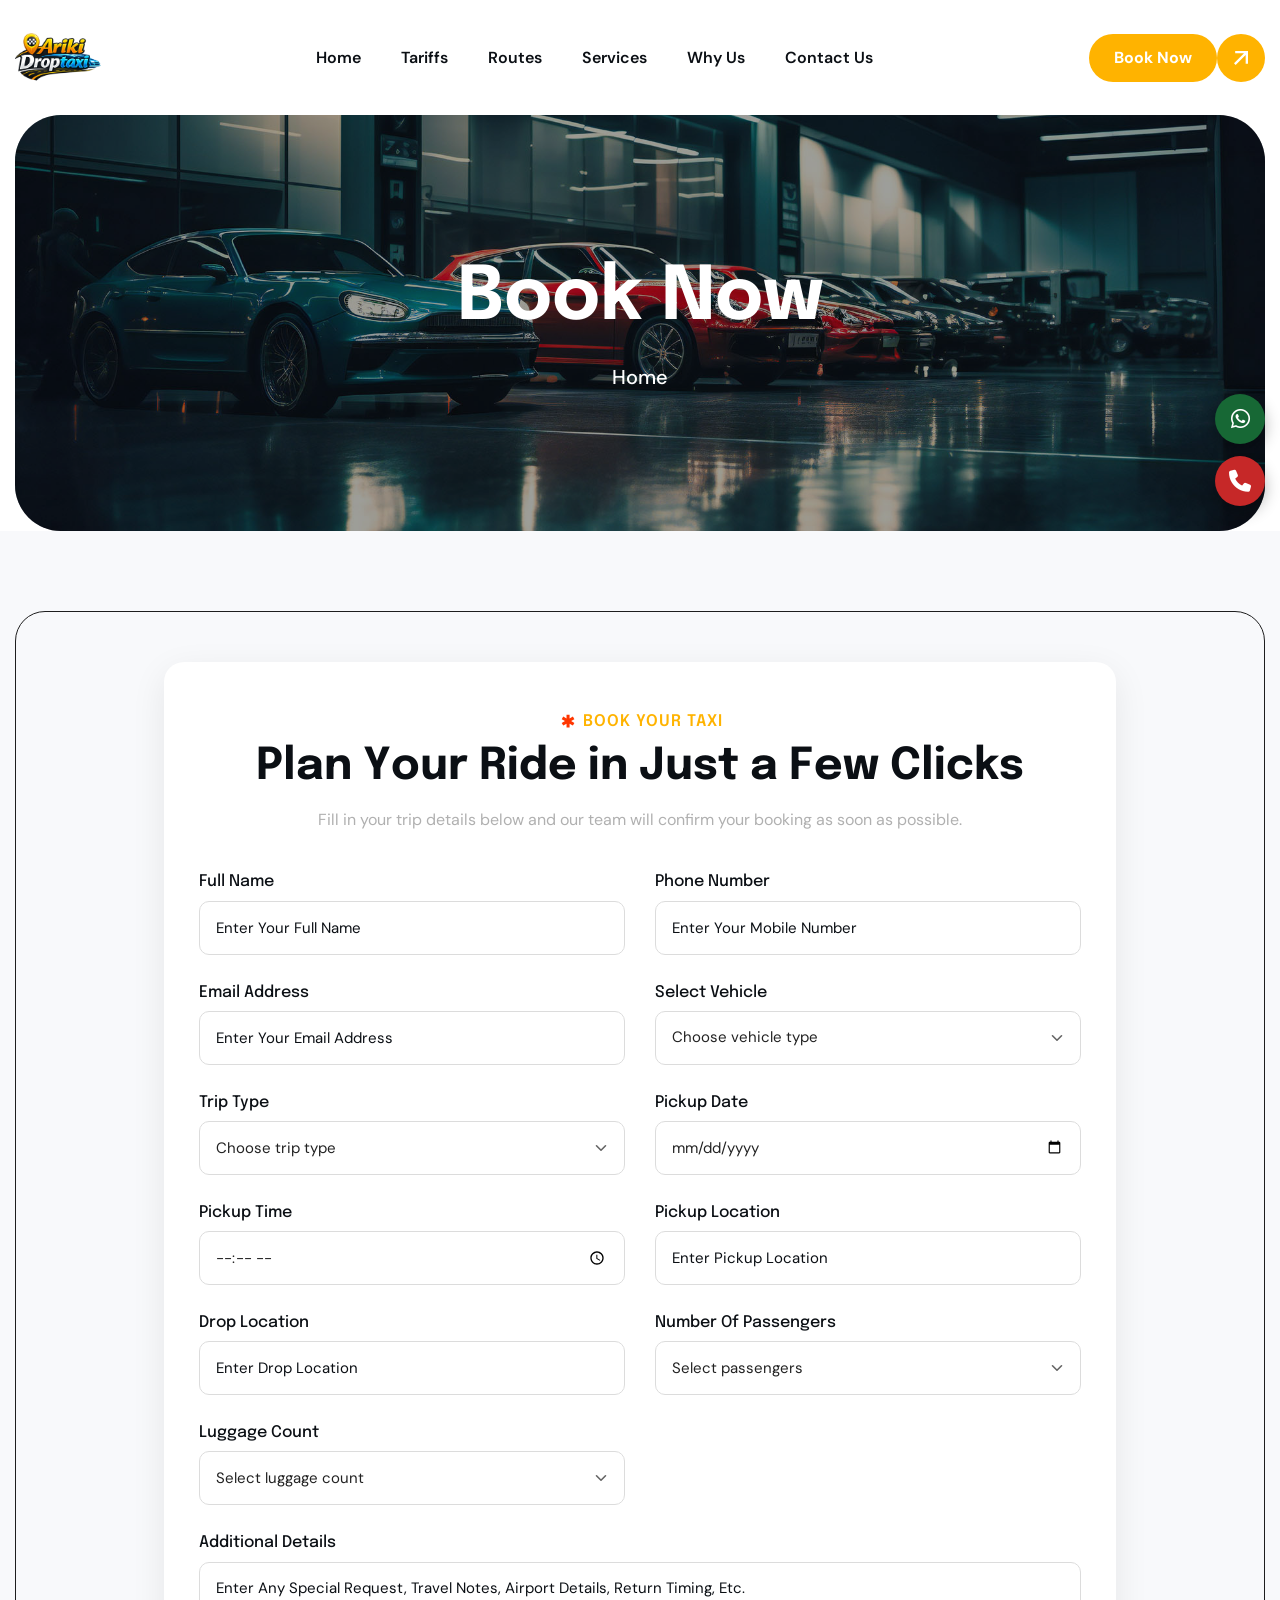
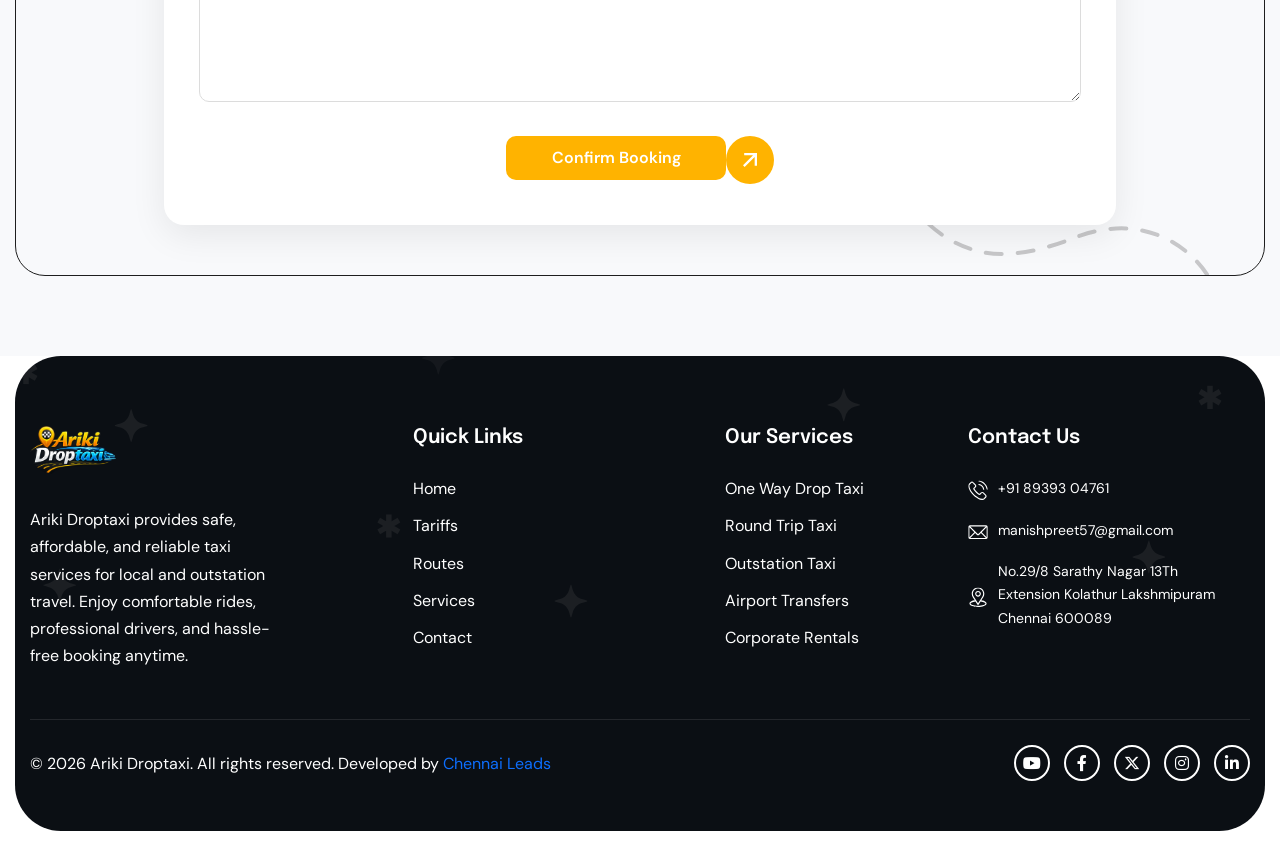
==== booknow.html @ 6820bc6b "first commit" ====
<!DOCTYPE html>
<html lang="zxx">

<!-- Mirrored from html.awaikenthemes.com/novaride/light/contact.html by HTTrack Website Copier/3.x [XR&CO'2014], Thu, 09 Apr 2026 07:12:46 GMT -->
<head>
	<!-- Meta -->
	<meta charset="utf-8">
	<meta http-equiv="X-UA-Compatible" content="IE=edge">
	<meta name="viewport" content="width=device-width, initial-scale=1.0">
	<meta name="description" content="">
	<meta name="keywords" content="">
	<meta name="author" content="Ariki Droptaxi">
	<!-- Page Title -->
	<title>Ariki Droptaxi</title>
	<!-- Favicon Icon -->
	<!-- <link rel="shortcut icon" type="image/x-icon" href="images/favicon.png"> -->
	<!-- Google Fonts Css-->
	<link rel="preconnect" href="https://fonts.googleapis.com/">
    <link rel="preconnect" href="https://fonts.gstatic.com/" crossorigin>
    <link href="https://fonts.googleapis.com/css2?family=DM+Sans:ital,opsz,wght@0,9..40,100..1000;1,9..40,100..1000&amp;family=Epilogue:ital,wght@0,100..900;1,100..900&amp;display=swap" rel="stylesheet">
	<!-- Bootstrap Css -->
	<link href="css/bootstrap.min.css" rel="stylesheet" media="screen">
	<!-- SlickNav Css -->
	<link href="css/slicknav.min.css" rel="stylesheet">
	<!-- Swiper Css -->
	<link rel="stylesheet" href="css/swiper-bundle.min.css">
	<!-- Font Awesome Icon Css-->
	<link href="css/all.css" rel="stylesheet" media="screen">
	<!-- Animated Css -->
	<link href="css/animate.css" rel="stylesheet">
	<!-- Magnific Popup Core Css File -->
	<link rel="stylesheet" href="css/magnific-popup.css">
	<!-- Mouse Cursor Css File -->
	<link rel="stylesheet" href="css/mousecursor.css">
	<!-- Main Custom Css -->
	<link href="css/custom.css" rel="stylesheet" media="screen">
</head>
<style>
    .floating-contact {
  position: fixed;
  right: 15px;
  top: 50%;
  transform: translateY(-50%);
  z-index: 9999;

  display: flex;
  flex-direction: column;
  align-items: center;
  gap: 12px;
}

/* Buttons */
.contact-btn {
  width: 50px;
  height: 50px;
  border-radius: 50%;
  border: none;
  cursor: pointer;

  display: flex;
  align-items: center;
  justify-content: center;

  color: #fff;
  font-size: 22px;
  box-shadow: 0 6px 16px rgba(0,0,0,0.3);
}

.whatsapp { background: #176835; }
.call { background: #c62828; }

/* Floating Enquiry Box */
.enquiry-float {
  position: fixed;
  right: 20px;
  width: 260px;
  background: #fff;
  padding: 15px;
  border-radius: 10px;
  box-shadow: 0 10px 30px rgba(0,0,0,0.15);
  z-index: 9999;
    display: none;
}
/* Form */
.enquiry-float form h4 {
  margin-bottom: 10px;
  text-align: center;
}

.enquiry-float input,
.enquiry-float textarea {
  width: 100%;
  padding: 8px;
  margin-bottom: 8px;
  border: 1px solid #ccc;
  border-radius: 4px;
}

.enquiry-btn {
  width: 100%;
  background: #e63946;
  color: #fff;
  border: none;
  padding: 10px;
  border-radius: 5px;
  cursor: pointer;
  font-size: 15px;
}

.enquiry-btn:hover {
  background: #c92f3c;
}
    .booking-page-section {
    padding: 80px 0;
    background: #f8f9fb;
}

.booking-form-box {
    background: #ffffff;
    padding: 45px 35px;
    border-radius: 20px;
    box-shadow: 0 10px 35px rgba(0, 0, 0, 0.08);
}

.booking-form-box .section-title {
    margin-bottom: 35px;
}

.booking-form-box .section-title h3 {
    text-transform: uppercase;
    letter-spacing: 1px;
    margin-bottom: 10px;
}

.booking-form-box .section-title p {
    max-width: 700px;
    margin: 12px auto 0;
}

.booking-form-box label {
    display: block;
    font-size: 15px;
    font-weight: 600;
    margin-bottom: 10px;
    color: #222;
    text-transform: capitalize;
}

.booking-form-box .form-control {
    width: 100%;
    height: 54px;
    border: 1px solid #dcdcdc;
    border-radius: 10px;
    padding: 12px 16px;
    font-size: 15px;
    color: #222;
    background: #fff;
    box-shadow: none;
    transition: all 0.3s ease;
}

.booking-form-box textarea.form-control {
    height: auto;
    min-height: 130px;
    resize: vertical;
    padding-top: 14px;
}

.booking-form-box .form-control:focus {
    border-color: #f4b400;
    box-shadow: 0 0 0 0.15rem rgba(244, 180, 0, 0.15);
    outline: none;
}

.booking-form-box select.form-control {
    appearance: none;
    -webkit-appearance: none;
    -moz-appearance: none;
    background-image: url("data:image/svg+xml,%3Csvg xmlns='http://www.w3.org/2000/svg' width='20' height='20' viewBox='0 0 20 20' fill='none'%3E%3Cpath d='M5 7.5L10 12.5L15 7.5' stroke='%23666' stroke-width='1.8' stroke-linecap='round' stroke-linejoin='round'/%3E%3C/svg%3E");
    background-repeat: no-repeat;
    background-position: right 14px center;
    background-size: 18px;
    padding-right: 45px;
}

.contact-form-btn {
    margin-top: 10px;
}

.book-now-btn {
    min-width: 220px;
    padding: 14px 28px;
    border: none;
    border-radius: 10px;
    font-size: 16px;
    font-weight: 600;
    text-transform: capitalize;
    cursor: pointer;
    transition: all 0.3s ease;
}

.book-now-btn:hover {
    transform: translateY(-2px);
}

/* Responsive */
@media (max-width: 991px) {
    .booking-page-section {
        padding: 60px 0;
    }

    .booking-form-box {
        padding: 35px 25px;
    }
}

@media (max-width: 767px) {
    .booking-form-box {
        padding: 25px 18px;
        border-radius: 14px;
    }

    .booking-form-box .section-title h2 {
        font-size: 28px;
        line-height: 1.3;
    }

    .booking-form-box .form-control {
        height: 50px;
        font-size: 14px;
        padding: 10px 14px;
    }

    .booking-form-box textarea.form-control {
        min-height: 110px;
    }

    .book-now-btn {
        width: 100%;
        min-width: auto;
    }
}
</style>
<body>
<div class="floating-contact">

  <!-- WhatsApp -->
  <a href="https://wa.me/918939304761" target="_blank" class="contact-btn whatsapp">
    <i class="fab fa-whatsapp"></i>
  </a>

  <!-- Call -->
  <a href="tel:+918939304761" class="contact-btn call">
    <i class="fas fa-phone"></i>
  </a>

</div>
    <!-- Preloader Start -->
	<!-- <div class="preloader">
		<div class="loading-container">
			<div class="loading"></div>
			<div id="loading-icon"><img src="images/loader.svg" alt=""></div>
		</div>
	</div> -->
	<!-- Preloader End -->

    <!-- Header Start -->
	<header class="main-header">
		<div class="header-sticky">
			<nav class="navbar navbar-expand-lg">
				<div class="container">
					<!-- Logo Start -->
					<a class="navbar-brand" href="index.html">
						<img src="images/logo1.png" alt="Logo" style="height: 50px;">
					</a>
					<!-- Logo End -->

					<!-- Main Menu Start -->
					<div class="collapse navbar-collapse main-menu">
                        <div class="nav-menu-wrapper">
                            <ul class="navbar-nav mr-auto" id="menu">
                                <li class="nav-item "><a class="nav-link" href="index.html">Home</a>
                                  
                                </li>
                                                           
                               <li class="nav-item "><a class="nav-link" href="tarrif.html">Tariffs</a>
                                  
                                </li>   
                                <li class="nav-item "><a class="nav-link" href="routes.html">Routes</a>
                                  
                                </li>  
                                <li class="nav-item "><a class="nav-link" href="service.html">Services</a>
                                  
                                </li> 
                                <li class="nav-item "><a class="nav-link" href="why us.html">Why Us</a>
                                  
                                </li> 
                                <li class="nav-item"><a class="nav-link" href="contact.html">Contact Us</a></li>
                            </ul>
                        </div>
                        <!-- Let’s Start Button Start -->
                        <div class="header-btn d-inline-flex">
                            <a href="booknow.html" class="btn-default">Book Now</a>
                        </div>
                        <!-- Let’s Start Button End -->
					</div>
					<!-- Main Menu End -->
					<div class="navbar-toggle"></div>
				</div>
			</nav>
			<div class="responsive-menu"></div>
		</div>
	</header>
	<!-- Header End -->

    <!-- Page Header Start -->
	<div class="page-header bg-section parallaxie">
		<div class="container">
			<div class="row">
				<div class="col-lg-12">
					<!-- Page Header Box Start -->
					<div class="page-header-box">
						<h1 class="text-anime-style-3" data-cursor="-opaque">Book Now</h1>
						<nav class="wow fadeInUp">
							<ol class="breadcrumb">
								<li class="breadcrumb-item"><a href="index.html">home</a></li>
								<!-- <li class="breadcrumb-item active" aria-current="page">contact us</li> -->
							</ol>
						</nav>
					</div>
					<!-- Page Header Box End -->
				</div>
			</div>
		</div>
	</div>
	<!-- Page Header End -->

    <!-- Page Contact Us Start -->
    <!-- Page Contact Us / Book Now Start -->
<div class="page-contact-us booking-page-section">
    <div class="contact-info-form">
        <div class="container">
            <div class="row justify-content-center align-items-center">
                
                <div class="col-lg-10">
                    <!-- Contact Form Start -->
                    <div class="contact-us-form booking-form-box">
                        
                        <div class="section-title text-center">
                            <h3 class="wow fadeInUp">book your taxi</h3>
                            <h2 class="text-anime-style-3" data-cursor="-opaque">Plan Your Ride in Just a Few Clicks</h2>
                            <p>Fill in your trip details below and our team will confirm your booking as soon as possible.</p>
                        </div>

                        <form id="contactForm" action="#" method="POST" class="wow fadeInUp" data-wow-delay="0.3s">
                            <div class="row">

                                <!-- Full Name -->
                                <div class="form-group col-md-6 mb-4">
                                    <label for="fullname">Full Name</label>
                                    <input type="text" name="fullname" class="form-control" id="fullname" placeholder="Enter your full name" required>
                                </div>

                                <!-- Phone Number -->
                                <div class="form-group col-md-6 mb-4">
                                    <label for="phone">Phone Number</label>
                                    <input type="text" name="phone" class="form-control" id="phone" placeholder="Enter your mobile number" required>
                                </div>

                                <!-- Email -->
                                <div class="form-group col-md-6 mb-4">
                                    <label for="email">Email Address</label>
                                    <input type="email" name="email" class="form-control" id="email" placeholder="Enter your email address">
                                </div>

                                <!-- Vehicle Type -->
                                <div class="form-group col-md-6 mb-4">
                                    <label for="vehicle">Select Vehicle</label>
                                    <select name="vehicle" class="form-control" id="vehicle" required>
                                        <option value="">Choose vehicle type</option>
                                        <option value="Sedan">Sedan</option>
                                        <option value="Etios">Etios</option>
                                        <option value="SUV">SUV</option>
                                        <option value="Innova">Innova</option>
                                        <option value="Innova Crysta">Innova Crysta</option>
                                    </select>
                                </div>

                                <!-- Trip Type -->
                                <div class="form-group col-md-6 mb-4">
                                    <label for="triptype">Trip Type</label>
                                    <select name="triptype" class="form-control" id="triptype" required>
                                        <option value="">Choose trip type</option>
                                        <option value="One Way">One Way</option>
                                        <option value="Round Trip">Round Trip</option>
                                        <option value="Airport Pickup">Airport Pickup</option>
                                        <option value="Airport Drop">Airport Drop</option>
                                        <option value="Hourly Rental">Hourly Rental</option>
                                    </select>
                                </div>

                                <!-- Pickup Date -->
                                <div class="form-group col-md-6 mb-4">
                                    <label for="pickupdate">Pickup Date</label>
                                    <input type="date" name="pickupdate" class="form-control" id="pickupdate" required>
                                </div>

                                <!-- Pickup Time -->
                                <div class="form-group col-md-6 mb-4">
                                    <label for="pickuptime">Pickup Time</label>
                                    <input type="time" name="pickuptime" class="form-control" id="pickuptime" required>
                                </div>

                                <!-- Pickup Location -->
                                <div class="form-group col-md-6 mb-4">
                                    <label for="pickup">Pickup Location</label>
                                    <input type="text" name="pickup" class="form-control" id="pickup" placeholder="Enter pickup location" required>
                                </div>

                                <!-- Drop Location -->
                                <div class="form-group col-md-6 mb-4">
                                    <label for="drop">Drop Location</label>
                                    <input type="text" name="drop" class="form-control" id="drop" placeholder="Enter drop location" required>
                                </div>

                                <!-- Passengers -->
                                <div class="form-group col-md-6 mb-4">
                                    <label for="passengers">Number of Passengers</label>
                                    <select name="passengers" class="form-control" id="passengers" required>
                                        <option value="">Select passengers</option>
                                        <option value="1">1 Passenger</option>
                                        <option value="2">2 Passengers</option>
                                        <option value="3">3 Passengers</option>
                                        <option value="4">4 Passengers</option>
                                        <option value="5">5 Passengers</option>
                                        <option value="6">6 Passengers</option>
                                        <option value="7+">7+ Passengers</option>
                                    </select>
                                </div>

                                <!-- Luggage -->
                                <div class="form-group col-md-6 mb-4">
                                    <label for="luggage">Luggage Count</label>
                                    <select name="luggage" class="form-control" id="luggage">
                                        <option value="">Select luggage count</option>
                                        <option value="0">No Luggage</option>
                                        <option value="1">1 Bag</option>
                                        <option value="2">2 Bags</option>
                                        <option value="3">3 Bags</option>
                                        <option value="4">4 Bags</option>
                                        <option value="5+">5+ Bags</option>
                                    </select>
                                </div>

                                <!-- Message -->
                                <div class="form-group col-md-12 mb-4">
                                    <label for="message">Additional Details</label>
                                    <textarea name="message" class="form-control" id="message" rows="5" placeholder="Enter any special request, travel notes, airport details, return timing, etc."></textarea>
                                </div>

                                <!-- Submit -->
                                <div class="col-lg-12">
                                    <div class="contact-form-btn text-center">
                                        <button type="submit" class="btn-default book-now-btn">Confirm Booking</button>
                                    </div>
                                </div>

                            </div>
                        </form>

                    </div>
                    <!-- Contact Form End -->
                </div>

            </div>
        </div>
    </div>
</div>
<!-- Page Contact Us / Book Now End -->
    <!-- Page Contact Us End -->

  

     <!-- Footer Start -->
    <footer class="main-footer bg-section">
        <div class="container">
            <div class="row">
                <div class="col-lg-3">
                    <!-- About Footer Start -->
                     <div class="about-footer">
                        <!-- Footer Logo Start -->
                        <div class="footer-logo">
                            <img src="images/logo1.png" style="height: 50px;" alt="">
                        </div>
                        <!-- Footer Logo End -->

                        <!-- About Footer Content Start -->
                         <div class="about-footer-content">
                            <p>Ariki Droptaxi provides safe, affordable, and reliable taxi services for local and outstation travel. Enjoy comfortable rides, professional drivers, and hassle-free booking anytime. </p>
                         </div>
                        <!-- About Footer Content End -->
                     </div>
                    <!-- About Footer End -->
                </div>

                <div class="col-lg-3 col-md-4">
                    <!-- Footer Quick Links Start -->
                    <div class="footer-links footer-quick-links">
                        <h3>Quick Links</h3>
                        <ul>                            
                            <li><a href="index.html">Home</a></li>
                            <li><a href="tarrif.html">Tariffs</a></li>
                            <li><a href="routes.html">Routes</a></li>
                            <li><a href="service.html">Services</a></li>
                            <li><a href="contact.html">Contact</a></li>
                        </ul>
                    </div>
                    <!-- Footer Quick Links End -->
                </div>

                <div class="col-lg-3 col-md-4">
                    <!-- Footer Menu Start -->
                    <div class="footer-links footer-menu">
                        <h3> Our Services</h3>
                        <ul>                            
                            <li><a href="service.html">One Way Drop Taxi</a></li>
                            <li><a href="service.html">Round Trip Taxi</a></li>
                            <li><a href="service.html">Outstation Taxi</a></li>
                            <li><a href="service.html">Airport Transfers</a></li>
                            <li><a href="service.html">Corporate Rentals</a></li>
                        </ul>
                    </div>
                    <!-- Footer Menu End -->
                </div>

                <div class="col-lg-3 col-md-4">
                    <!-- Footer Newsletter Start -->
                    <div class="footer-newsletter">
                        <h3>Contact Us</h3>
                        <!-- Footer Newsletter Form Start -->
                        <!-- <div class="footer-newsletter-form">
                            <form id="newslettersForm" action="#" method="POST">
                                <div class="form-group">
                                    <input type="email" name="email" class="form-control"  id="mail" placeholder="Email ..." required>
                                    <button type="submit" class="section-icon-btn"><img src="images/arrow-white.svg" alt=""></button>
                                </div>
                            </form>
                        </div> -->
                        <!-- Footer Newsletter Form End -->
                         <div class="contact-info" style="display: flex; gap: 10px; align-items: center;
margin-top: 15px;">
    <div class="icon-box">
        <img src="images/icon-phone.svg" alt="" style="width: 20px;">
    </div>

    <div class="contact-info-content">
       <a href="tel:+918939304761	"> <p style="margin: 0;
    font-size: 14px;">+91 89393 04761	</p></a>
    </div>
    
</div>
<div class="contact-info" style="display: flex; gap: 10px; align-items: center; margin-top: 15px;
">
    <div class="icon-box">
        <img src="images/icon-mail.svg" alt="" style="width: 20px;">
    </div>

    <div class="contact-info-content">
       <a href="mailto:manishpreet57@gmail.com	"> <p style="margin: 0;
    font-size: 14px;">	manishpreet57@gmail.com	</p></a>
    </div>
    
</div>
<div class="contact-info" style="display: flex; gap: 10px; align-items: center; margin-top: 15px;
">
    <div class="icon-box">
        <img src="images/icon-location.svg" alt="" style="width: 20px;">
    </div>

    <div class="contact-info-content">
       <a href="#	"> <p style="margin: 0;
    font-size: 14px;">	No.29/8 Sarathy Nagar 13Th Extension Kolathur Lakshmipuram Chennai 600089	</p></a>
    </div>
    
</div>
                    </div>
                    <!-- Footer Newsletter End -->
                </div>
            </div>

            <!-- Footer Copyright Section Start -->
            <div class="footer-copyright">
                <div class="row align-items-center">
                    <div class="col-lg-6 col-md-7">
                        <!-- Footer Copyright Start -->
                      <div class="footer-copyright-text">
    <p>
        © <span id="year"></span> Ariki Droptaxi. All rights reserved. 
        Developed by <a href="https://chennaileads.com" target="_blank">Chennai Leads</a>
    </p>
</div>

<script>
    document.getElementById("year").textContent = new Date().getFullYear();
</script>
                        <!-- Footer Copyright End -->
                    </div>

                    <div class="col-lg-6 col-md-5">
                        <!-- Footer Social Link Start -->
                        <div class="footer-social-links">
                            <ul>
                                <li><a href="#"><i class="fa-brands fa-youtube"></i></a></li>
                                <li><a href="#"><i class="fa-brands fa-facebook-f"></i></a></li>
                                <li><a href="#"><i class="fa-brands fa-x-twitter"></i></a></li>
                                <li><a href="#"><i class="fa-brands fa-instagram"></i></a></li>
                                <li><a href="#"><i class="fa-brands fa-linkedin-in"></i></a></li>
                            </ul>
                        </div>
                        <!-- Footer Social Link End -->
                    </div>
                </div>
            </div>
            <!-- Footer Copyright Section End -->
        </div>
    </footer>
    <!-- Footer End -->
<script src="assets/js/script.js"></script>
    <script>
  const toggleBtn = document.getElementById("callToggle");
  const enquiryBox = document.getElementById("enquiryBox");

  toggleBtn.addEventListener("click", () => {
    enquiryBox.style.display =
      enquiryBox.style.display === "block" ? "none" : "block";
  });

  document.addEventListener("click", (e) => {
    if (!e.target.closest(".floating-contact")) {
      enquiryBox.style.display = "none";
    }
  });
  toggleBtn.addEventListener("click", () => {
  enquiryBox.classList.toggle("show");
});
</script>

    <!-- Jquery Library File -->
    <script src="js/jquery-3.7.1.min.js"></script>
    <!-- Jquery Ui Js File -->
    <script src="js/jquery-ui.js"></script>
    <!-- Bootstrap js file -->
    <script src="js/bootstrap.min.js"></script>
    <!-- Validator js file -->
    <script src="js/validator.min.js"></script>
    <!-- SlickNav js file -->
    <script src="js/jquery.slicknav.js"></script>
    <!-- Swiper js file -->
    <script src="js/swiper-bundle.min.js"></script>
    <!-- Counter js file -->
    <script src="js/jquery.waypoints.min.js"></script>
    <script src="js/jquery.counterup.min.js"></script>
    <!-- Magnific js file -->
    <script src="js/jquery.magnific-popup.min.js"></script>
    <!-- SmoothScroll -->
    <script src="js/SmoothScroll.js"></script>
    <!-- Parallax js -->
    <script src="js/parallaxie.js"></script>
    <!-- MagicCursor js file -->
    <script src="js/gsap.min.js"></script>
    <script src="js/magiccursor.js"></script>
    <!-- Text Effect js file -->
    <script src="js/SplitText.js"></script>
    <script src="js/ScrollTrigger.min.js"></script>
    <!-- YTPlayer js File -->
    <script src="js/jquery.mb.YTPlayer.min.js"></script>
    <!-- Wow js file -->
    <script src="js/wow.js"></script>
    <!-- Main Custom js file -->
    <script src="js/function.js"></script>
	<script src="../../../demo.awaikenthemes.com/assets/js/theme-panel.js"></script>
</body>

<!-- Mirrored from html.awaikenthemes.com/novaride/light/contact.html by HTTrack Website Copier/3.x [XR&CO'2014], Thu, 09 Apr 2026 07:12:47 GMT -->
</html>
---- css/mousecursor.css ----
/*! normalize.css v7.0.0 | MIT License | github.com/necolas/normalize.css */
.cb-cursor {
	position: fixed;
	top: 0;
	left: 0;
	z-index: 150;
	contain: layout style size;
	pointer-events: none;
	will-change: transform;
	-webkit-transition: opacity 0.3s, color 0.4s;
	-o-transition: opacity 0.3s, color 0.4s;
	-moz-transition: opacity 0.3s, color 0.4s;
	transition: opacity 0.3s, color 0.4s;
}

.cb-cursor:before {
	content: "";
	position: absolute;
	top: -24px;
	left: -24px;
	display: block;
	width: 48px;
	height: 48px;
	-webkit-transform: scale(0);
	-moz-transform: scale(0);
	-ms-transform: scale(0);
	-o-transform: scale(0);
	transform: scale(0);
	background: #FF3600;
	-webkit-border-radius: 50%;
	-moz-border-radius: 50%;
	border-radius: 50%;
	-webkit-transition: opacity 0.1s, -webkit-transform 0.3s ease-in-out;
	transition: opacity 0.1s, -webkit-transform 0.3s ease-in-out;
	-o-transition: opacity 0.1s, -o-transform 0.3s ease-in-out;
	-moz-transition: transform 0.3s ease-in-out, opacity 0.1s, -moz-transform 0.3s ease-in-out;
	transition: transform 0.3s ease-in-out, opacity 0.1s;
	transition: transform 0.3s ease-in-out, opacity 0.1s, -webkit-transform 0.3s ease-in-out, -moz-transform 0.3s ease-in-out, -o-transform 0.3s ease-in-out;
}

.cb-cursor-text {
	position: absolute;
	top: -18px;
	left: -18px;
	width: 36px;
	height: 36px;
	display: -webkit-box;
	display: -webkit-flex;
	display: -moz-box;
	display: -ms-flexbox;
	display: flex;
	-webkit-box-align: center;
	-webkit-align-items: center;
	-moz-box-align: center;
	-ms-flex-align: center;
	align-items: center;
	-webkit-box-pack: center;
	-webkit-justify-content: center;
	-moz-box-pack: center;
	-ms-flex-pack: center;
	justify-content: center;
	-webkit-transform: scale(0) rotate(10deg);
	-moz-transform: scale(0) rotate(10deg);
	-ms-transform: scale(0) rotate(10deg);
	-o-transform: scale(0) rotate(10deg);
	transform: scale(0) rotate(10deg);
	opacity: 0;
	color: white;
	font-size: 16px;
	line-height: 20px;
	text-align: center;
	letter-spacing: -0.01em;
	-webkit-transition: opacity 0.4s, -webkit-transform 0.3s;
	transition: opacity 0.4s, -webkit-transform 0.3s;
	-o-transition: opacity 0.4s, -o-transform 0.3s;
	-moz-transition: opacity 0.4s, transform 0.3s, -moz-transform 0.3s;
	transition: opacity 0.4s, transform 0.3s;
	transition: opacity 0.4s, transform 0.3s, -webkit-transform 0.3s, -moz-transform 0.3s, -o-transform 0.3s;
}

@supports (mix-blend-mode: exclusion) {
	.cb-cursor.-exclusion, .cb-cursor.-opaque {
		mix-blend-mode: exclusion;
	}
}

@supports (mix-blend-mode: exclusion) {
	.cb-cursor.-exclusion:before, .cb-cursor.-opaque:before {
		background: white;
	}
}

.cb-cursor.-normal, .cb-cursor.-text {
	mix-blend-mode: normal;
}

.cb-cursor.-normal:before, .cb-cursor.-text:before {
	background: currentColor;
}

.cb-cursor.-inverse {
	color: white;
}

.cb-cursor.-visible:before {
	-webkit-transform: scale(0.2);
	-moz-transform: scale(0.2);
	-ms-transform: scale(0.2);
	-o-transform: scale(0.2);
	transform: scale(0.2);
}

.cb-cursor.-visible.-active:before {
	-webkit-transform: scale(0.23);
	-moz-transform: scale(0.23);
	-ms-transform: scale(0.23);
	-o-transform: scale(0.23);
	transform: scale(0.23);
	-webkit-transition-duration: 0.2s;
	-moz-transition-duration: 0.2s;
	-o-transition-duration: 0.2s;
	transition-duration: 0.2s;
}

.cb-cursor.-pointer:before {
	-webkit-transform: scale(0);
	-moz-transform: scale(0);
	-ms-transform: scale(0);
	-o-transform: scale(0);
	transform: scale(0);
}

.cb-cursor.-text:before {
	background: #000;
	opacity: 0.80;
	backdrop-filter: blur(10);
	-webkit-transform: scale(1.7);
	-moz-transform: scale(1.7);
	-ms-transform: scale(1.7);
	-o-transform: scale(1.7);
	transform: scale(1.7);
}

.cb-cursor.-text .cb-cursor-text {
	opacity: 1;
	-webkit-transform: scale(1);
	-moz-transform: scale(1);
	-ms-transform: scale(1);
	-o-transform: scale(1);
	transform: scale(1);
}

.cb-cursor.-text.-active:before {
	-webkit-transform: scale(1.6);
	-moz-transform: scale(1.6);
	-ms-transform: scale(1.6);
	-o-transform: scale(1.6);
	transform: scale(1.6);
	-webkit-transition-duration: 0.2s;
	-moz-transition-duration: 0.2s;
	-o-transition-duration: 0.2s;
	transition-duration: 0.2s;
}

.cb-cursor.-opaque:before {
	-webkit-transform: scale(1.32);
	-moz-transform: scale(1.32);
	-ms-transform: scale(1.32);
	-o-transform: scale(1.32);
	transform: scale(1.32);
}

.cb-cursor.-opaque.-active:before {
	-webkit-transform: scale(1.2);
	-moz-transform: scale(1.2);
	-ms-transform: scale(1.2);
	-o-transform: scale(1.2);
	transform: scale(1.2);
}

.cb-cursor.-lg:before {
	-webkit-transform: scale(2);
	-moz-transform: scale(2);
	-ms-transform: scale(2);
	-o-transform: scale(2);
	transform: scale(2);
}

.cb-cursor.-hidden:before {
	-webkit-transform: scale(0);
	-moz-transform: scale(0);
	-ms-transform: scale(0);
	-o-transform: scale(0);
	transform: scale(0);
}

.-color-red {
	color: red;
}

.-color-green {
	color: #51c67d;
}

.cb-demo {
	background: #fff;
}

.cb-demo-content {
	display: -webkit-box;
	display: -webkit-flex;
	display: -moz-box;
	display: -ms-flexbox;
	display: flex;
	-webkit-box-align: center;
	-webkit-align-items: center;
	-moz-box-align: center;
	-ms-flex-align: center;
	align-items: center;
	-webkit-box-pack: center;
	-webkit-justify-content: center;
	-moz-box-pack: center;
	-ms-flex-pack: center;
	justify-content: center;
	height: 100vh;
}

.cb-demo-container {
	padding: 0 20px;
}

@media (min-width: 1600px) {
	.cb-demo-container {
		padding: 0 120px;
	}
}

.cb-demo-row {
	display: -webkit-box;
	display: -webkit-flex;
	display: -moz-box;
	display: -ms-flexbox;
	display: flex;
	-webkit-box-pack: center;
	-webkit-justify-content: center;
	-moz-box-pack: center;
	-ms-flex-pack: center;
	justify-content: center;
	text-align: center;
	margin: 30px 0;
}

@media (min-width: 1600px) {
	.cb-demo-row {
		margin: 60px 0;
	}
}

.cb-demo-item {
	position: relative;
	-webkit-box-flex: 1;
	-webkit-flex: 1;
	-moz-box-flex: 1;
	-ms-flex: 1;
	flex: 1;
	padding: 50px 30px;
	margin: 0 20px;
	color: #000;
}

@media (min-width: 1600px) {
	.cb-demo-item {
		padding: 90px 30px;
		margin: 0 30px;
	}
}

.cb-demo-item-title {
	position: relative;
	margin: 0 0 25px 0;
	font-size: 30px;
	font-weight: bold;
}

.cb-demo-item-text {
	position: relative;
	max-width: 70%;
	margin: 0 auto;
	color: rgba(0, 0, 0, 0.5);
	font-size: 16px;
	font-weight: 300;
	line-height: 150%;
}

.cb-demo-item:before {
	content: "";
	display: block;
	position: absolute;
	top: 0;
	left: 0;
	right: 0;
	bottom: 0;
	-webkit-border-radius: 30px;
	-moz-border-radius: 30px;
	border-radius: 30px;
	background: #f8f8f8;
	-webkit-transition: -webkit-box-shadow 0.2s;
	transition: -webkit-box-shadow 0.2s;
	-o-transition: box-shadow 0.2s;
	-moz-transition: box-shadow 0.2s, -moz-box-shadow 0.2s;
	transition: box-shadow 0.2s;
	transition: box-shadow 0.2s, -webkit-box-shadow 0.2s, -moz-box-shadow 0.2s;
}
---- css/custom.css ----
/* ----------------------------------------------------------------------------------------
* Author        : Awaiken
* Template Name : Novaride - Car Rental HTML Template
* File          : CSS File
* Version       : 1.0
* ---------------------------------------------------------------------------------------- */
/* INDEX
----------------------------------------------------------------------------------------
01. Global Variables
02. General css
03. Header css
04. Hero css
05. About Us css
06. Our Services css
07. Perfect Fleets css
08. Luxury Collection css
09. How It Work Css
10. Intro Video css
11. Why Choose Us css
12. Our Faqs css
13. Our Testiminial css
14. CTA Box css
15. Latest Article css
16. Footer css
17. About us Page css
18. Services Page css
19. Service Single css
20. Page Cars css
21. Car Single css
22. Page Cars Type css
23. Our Drivers css
24. Drivers Single css
25. Blog Archive css
26. Blog Single css
27. Page Pricing css
28. Testimonial Page css 
29. Image Gallery css
30. Video Gallery css
31. Contact us Page css
32.	FAQs Page css
33. 404 Page css
34. Responsive css
-------------------------------------------------------------------------------------- */

/************************************/
/*** 	 01. Global Variables	  ***/
/************************************/	

:root{
	--primary-color			: #0B0F14;   /* Dark black background */
	--secondary-color		: #FFFFFF;   /* White text (Drop) */
	--text-color			: #B0B0B0;   /* Light grey text */
	--accent-color			: #FFB300;   /* Golden yellow (Ariki + road) */
	--highlight-color		: #00C2FF;   /* Bright blue (Taxi + car line) */
	--white-color			: #FFFFFF;
	--divider-color			: #1E1E1E;   /* Dark divider */
	--dark-divider-color	: #FFFFFF1A;
	--error-color			: #FF4D4D;
	--default-font			: "DM Sans", sans-serif;
	--accent-font			: "Epilogue", sans-serif;
}

/************************************/
/*** 	   02. General css		  ***/
/************************************/

body{
	font-family: var(--default-font);
	font-size: 16px;
	font-weight: 400;
	line-height: 1.7em;
	background-color: var(--white-color);
	color: var(--text-color);
}

p{
	line-height: 1.7em;
	margin-bottom: 1.6em;
}

h1,
h2,
h3,
h4,
h5,
h6{
	margin :0;
	font-family: var(--accent-font);
	font-weight: 700;
	line-height: 1.2em;
	color: var(--primary-color);
}

figure{
	margin: 0;
}

img{
	max-width: 100%;
}

a{
	text-decoration: none;
}

a:hover{
	text-decoration: none;
	outline: 0;
}

a:focus{
	text-decoration: none;
	outline: 0;
}

html,
body{
	width: 100%;
	overflow-x: clip;
}

.container{
	max-width: 1300px;
}

.container,
.container-fluid,
.container-lg,
.container-md,
.container-sm,
.container-xl,
.container-xxl,
.mfp-container{
    padding-right: 15px;
    padding-left: 15px;
}

.image-anime{
	position: relative;
	overflow: hidden;
}

.image-anime:after{
	content: "";
	position: absolute;
    width: 200%;
    height: 0%;
    left: 50%;
    top: 50%;
    background-color: rgba(255,255,255,.3);
    transform: translate(-50%,-50%) rotate(-45deg);
    z-index: 1;
}

.image-anime:hover:after{
    height: 250%;
    transition: all 600ms linear;
    background-color: transparent;
}

.reveal{
	position: relative;
    display: -webkit-inline-box;
    display: -ms-inline-flexbox;
    display: inline-flex;
    visibility: hidden;
    overflow: hidden;
}

.reveal img{
    height: 100%;
    width: 100%;
    -o-object-fit: cover;
    object-fit: cover;
    -webkit-transform-origin: left;
    transform-origin: left;
}

.row{
    margin-right: -15px;
    margin-left: -15px;
}

.row > *{
	padding-right: 15px;
	padding-left: 15px;
}

.row.no-gutters{
    margin-right: 0px;
    margin-left: 0px;
}

.row.no-gutters > *{
    padding-right: 0px;
    padding-left: 0px;
}

.btn-default{
	display: inline-block;
	font-size: 16px;
	font-weight: 700;
	line-height: 1em;
	text-transform: capitalize;
	background: var(--accent-color);
	color: var(--white-color);
	border-radius: 100px;
	padding: 16px 25px;
	margin-right: 48px;
	border: none;
	transition: all 0.5s ease-in-out;
	position: relative;
	z-index: 1;
}

.btn-default::before{
	content: '';
	position: absolute;
	top: 0;
	right: 0;
	bottom: 0;
	width: 48px;
	height: 48px;
	border-radius: 50%;
	background-color: var(--accent-color);
	background-image: url('../images/arrow-white.svg');
	background-repeat: no-repeat;
	background-position: center center;
	background-size: 14px auto;
	transform: translate(48px, 0px);
	transition: all 0.4s ease-in-out;
}

.btn-default:hover::before{
	background-color: var(--primary-color);
	background-size: 14px auto;
	transform: translate(48px, 0px) rotate(45deg);
}

.btn-default.btn-highlighted{
	background-color: var(--white-color);
	color: var(--primary-color);
}

.btn-default.btn-highlighted:before{
	background-color: var(--white-color);
	background-image: url('../images/arrow-black.svg');
}

.btn-default.btn-highlighted:hover::before{
	background-color: var(--accent-color);
}

.section-icon-btn{
	background-color: var(--accent-color);
	border-radius: 100%;
	width: 48px;
	height: 48px;
	display: flex;
	align-items: center;
	justify-content: center;
	transition: all 0.5s ease-in-out;
}

.section-icon-btn img{
	max-width: 14px;
	transition: all 0.4s ease-in-out;
}

#magic-cursor{
	position: absolute;
    width: 10px !important;
    height: 10px !important;
    pointer-events: none;
    z-index: 1000000;
}

#ball{
	position: fixed;
	display: block;
	left: 0;
	top: 0;
	transform: translate(-50%, -50%);
	width: 8px !important;
	height: 8px !important;
	background: var(--accent-color);
	margin: 0;
	border-radius: 50%;
	pointer-events: none;
	opacity:1 !important;
}

.preloader{
	position: fixed;
	top: 0;
	left: 0;
	right: 0;
	bottom: 0;
	z-index: 1000;
	background-color: var(--accent-color);
	display: flex;
	align-items: center;
	justify-content: center;
}

.loading-container,
.loading{
	height: 100px;
	position: relative;
	width: 100px;
	border-radius: 100%;
}

.loading-container{
	margin: 40px auto;
}

.loading{
	border: 1px solid transparent;
	border-color: transparent var(--white-color) transparent var(--white-color);
	animation: rotate-loading 1.5s linear 0s infinite normal;
	transform-origin: 50% 50%;
}

.loading-container:hover .loading,
.loading-container .loading{
	transition: all 0.5s ease-in-out;
}

#loading-icon{
	position: absolute;
	top: 50%;
	left: 50%;
	max-width: 66px;
	transform: translate(-50%, -50%);
}

@keyframes rotate-loading{
	0%{
		transform: rotate(0deg);
	}

	100%{
		transform: rotate(360deg);
	}
}

.bg-section{
	position: relative;
	width: 100%;
	max-width: 1820px;
    background: var(--secondary-color);
    border-radius: 46px;
	margin: 0 auto;
}

.section-row{
	margin-bottom: 60px;
}

.section-row .section-title{
	width: 100%;
	max-width: 705px;
	margin: 0 auto;
	text-align: center;
	margin-bottom: 0;
}

.section-btn{
	text-align: end;
}

.section-title{
	margin-bottom: 40px;
}

.section-title h3{
	display: inline-block;
	position: relative;
	font-size: 16px;
    font-weight: 600;
	line-height: 1.2em;
    text-transform: capitalize;
    color: var(--accent-color);
	padding-left: 25px;
    margin-bottom: 15px;
}

.section-title h3::before{
	content: '';
	position: absolute;
	top: 0;
	left: 0;
	background: url("../images/icon-sub-heading.svg") no-repeat;
	background-position: left center;
	background-size: cover;
	width: 18px;
	height: 18px;
}

.section-title h1{
	font-size: 74px;
	font-weight: 700;
	margin-bottom: 0;
}

.section-title h2{
	font-size: 44px;
	font-weight: 700;
	margin-bottom: 0;
}

.section-title p{
	margin-top: 20px;
	margin-bottom: 0;
}

.help-block.with-errors ul{
	margin: 0;
	text-align: left;
}

.help-block.with-errors ul li{
	color: var(--error-color);
	font-weight: 500;
	font-size: 14px;
}

/************************************/
/**** 	   03. Header css		 ****/
/************************************/

header.main-header{
	position: relative;
	z-index: 100;
}

header.main-header .header-sticky{
	position: relative;
	top: 0;
	z-index: 100;
}

header.main-header .header-sticky.hide{
	transform: translateY(-100%);
	transition: transform 0.3s ease-in-out;
	border-radius: 0;
}

header.main-header .header-sticky.active{
	position: fixed;
	top: 0;
	left: 0;
	right: 0;
	border-radius: 0;
    transform: translateY(0);
	background: var(--secondary-color);
	border-bottom: 1px solid var(--dark-divider-color);
	backdrop-filter: blur(30px);
}

.navbar{
	padding: 30px 0;
	align-items: center;
}

.navbar-brand{
	padding: 0;
	margin: 0;
}

.main-menu .nav-menu-wrapper{
	flex: 1;
	text-align: center;
}

.main-menu .nav-menu-wrapper > ul{
	align-items: center;
	display: inline-flex;
}

.main-menu ul li{
	margin: 0 5px;
	position: relative;
}

.main-menu ul li a{
	font-size: 16px;
	font-weight: 600;
	padding: 14px 15px !important;
	color: var(--primary-color);
	text-transform: capitalize;
	transition: all 0.3s ease-in-out;
}

.main-menu ul li.submenu > a:after{
	content: '\f107';
	font-family: 'FontAwesome';
	font-weight: 900;
	font-size: 14px;
	margin-left: 8px;
}

.main-menu ul li a:hover,
.main-menu ul li a:focus{
	color: var(--accent-color);
}

.main-menu ul ul{
	visibility: hidden;
	opacity: 0;
	transform: scaleY(0.8);
	transform-origin: top;
	padding: 0;
	margin: 0;
	list-style: none;
	width: 220px;
	border-radius: 20px;
	position: absolute;
	left: 0;
	top: 100%;
	background-color: var(--accent-color);
	transition: all 0.3s ease-in-out;
	text-align: left;
}

.main-menu ul li.submenu ul li.submenu > a:after{
	content: '\f105';
	float: right;
}

.main-menu ul li.submenu:first-child ul ul{
    width: 250px;
}

.main-menu ul ul ul{
	left: 100%;
	top: 0;
	text-align: left;
}

.main-menu ul ul li{
	margin: 0;
	padding: 0;
}

.main-menu ul ul li a{
	color: var(--white-color);
	padding: 8px 20px !important;
	transition: all 0.3s ease-in-out;
}

.main-menu ul li:hover > ul{
	visibility: visible;
	opacity: 1;
	transform: scaleY(1);
    padding: 5px 0;
}

.main-menu ul ul li a:hover,
.main-menu ul ul li a:focus{
	color: var(--primary-color);
	background-color: transparent;
	padding: 8px 20px 8px 23px !important;
}

.main-menu ul li.highlighted-menu{
    display: none;
}

.responsive-menu,
.navbar-toggle{
	display: none;
}

.responsive-menu{
	top: 0;
	position: relative;
}

.slicknav_btn{
	background: var(--accent-color);
	padding: 0;
	display: flex;
	align-items: center;
	justify-content: center;
	width: 38px;
	height: 38px;
	margin: 0;
	border-radius: 8px;
}

.slicknav_icon .slicknav_icon-bar{
	display: block;
	width: 100%;
	height: 3px;
	width: 22px;
	background-color: var(--white-color);
	border-radius: 6px;
	margin: 4px auto !important;
	transition: all 0.1s ease-in-out;
}

.slicknav_icon .slicknav_icon-bar:first-child{
	margin-top: 0 !important;
}

.slicknav_icon .slicknav_icon-bar:last-child{
	margin-bottom: 0 !important;
}

.navbar-toggle a.slicknav_btn.slicknav_open .slicknav_icon span.slicknav_icon-bar:nth-child(1){
    transform: rotate(-45deg) translate(-5px, 5px);
}

.navbar-toggle a.slicknav_btn.slicknav_open .slicknav_icon span.slicknav_icon-bar:nth-child(2){
    opacity: 0;
}

.navbar-toggle a.slicknav_btn.slicknav_open .slicknav_icon span.slicknav_icon-bar:nth-child(3){
    transform: rotate(45deg) translate(-5px, -5px);
}

.slicknav_menu{
	position: absolute;
    width: 100%;
	padding: 0;
	background: var(--primary-color);
}

.slicknav_menu ul{
	margin: 5px 0;
}

.slicknav_menu ul ul{
	margin: 0;
}

.slicknav_nav .slicknav_row,
.slicknav_nav li a{
	position: relative;
	font-size: 16px;
	font-weight: 500;
	text-transform: capitalize;
	padding: 10px 20px;
	color: var(--white-color);
	line-height: normal;
	margin: 0;
	border-radius: 0 !important;
	transition: all 0.3s ease-in-out;
}

.slicknav_nav a:hover,
.slicknav_nav a:focus,
.slicknav_nav .slicknav_row:hover{
	background-color: transparent;
	color: var(--accent-color);
}

.slicknav_menu ul ul li a{
    padding: 10px 20px 10px 30px;
}

.slicknav_arrow{
	font-size: 0 !important;
}

.slicknav_arrow:after{
	content: '\f107';
	font-family: 'FontAwesome';
	font-weight: 900;
	font-size: 12px;
	margin-left: 8px;
	color: var(--white-color);
	position: absolute;
	right: 15px;
    top: 15px;
	transition: all 0.3s ease-out;
}

.slicknav_open > a .slicknav_arrow:after{
    transform: rotate(-180deg);
	color: var(--accent-color);
}

/************************************/
/***        04. Hero css	      ***/
/************************************/

.hero{
	position: relative;
}

.hero-section.bg-section{
	position: relative;
	background: url('../images/hero-bg.jpg') no-repeat;
	background-position: center center;
	background-size: cover;
	overflow: hidden;
	padding: 130px 0 350px;
}

.hero-section.bg-section::before{
	content: '';
	position: absolute;
	top: 0;
	bottom: 0;
	right: 0;
	left: 0;
	background: linear-gradient(180deg, rgba(0, 0, 0, 0.5) 13.62%, rgba(0, 0, 0, 0.5) 68.99%);
	width: 100%;
	height: 100%;
	z-index: 0;
}

.hero-section.bg-section.hero-slider-layout{
	background: none;
	padding: 0;
}

.hero-slider-layout .hero-slide{
	position: relative;
    padding: 130px 0 350px;
}

.hero.hero-slider .hero-slider-layout{
	position: relative;
	z-index: 2;
}

.hero-slider-layout .hero-slide::before{
	content: '';
	position: absolute;
	top: 0;
	bottom: 0;
	right: 0;
	left: 0;
	background: linear-gradient(180deg, rgba(0, 0, 0, 0.5) 13.62%, rgba(0, 0, 0, 0.5) 68.99%);
	width: 100%;
	height: 100%;
	z-index: 1;
}

.hero.hero-slider .hero-slider-layout .hero-slide .hero-slider-image{
	position: absolute;
	top: 0;
	right: 0;
	left: 0;
	bottom: 0;
}

.hero.hero-slider .hero-slider-layout .hero-slide .hero-slider-image img{
	width: 100%;
	height: 100%;
	object-fit: cover;
}

.hero.hero-slider .hero-slider-layout .hero-slide .hero-content{
	position: relative;
	z-index: 2;
	width: 100%;
	max-width: 930px;
	margin: 0 auto;
}

.hero-slider-layout .hero-pagination{
	position: absolute;
	text-align: center;
    bottom: 250px;
	z-index: 2;
}

.hero-slider-layout .hero-pagination .swiper-pagination-bullet{
    width: 15px;
    height: 15px;
    background: var(--white-color);
    opacity: 1;
    transition: all 0.3s ease-in-out;
    margin: 0 5px;
}

.hero-slider-layout .hero-pagination .swiper-pagination-bullet-active{
    background-color: var(--accent-color);
}

.hero-section.bg-section.hero-video{
	position: relative;
	background: none;
	overflow: hidden;
}

.hero-section.bg-section.hero-video::before{
	content: '';
	position: absolute;
	top: 0;
	right: 0;
	bottom: 0;
	left: 0;
	background-color: var(--primary-color);
	opacity: 40%;
	width: 100%;
	height: 100%;
	z-index: 1;
}

.hero-video .hero-bg-video{
	position: absolute;
	top: 0;
	right: 0;
	left: 0;
	bottom: 0;
	width: 100%;
	height: 100%;
}

.hero-video .hero-bg-video video{
	width: 100%;
	height: 100%;
	object-fit: cover;
}

.hero-content{
	position: relative;
	z-index: 1;
	width: 100%;
	max-width: 930px;
	margin: 0 auto;
	text-align: center;
}

.hero-content .section-title h1{
	color: var(--white-color);
}

.hero-content .section-title p{
	width: 100%;
	max-width: 745px;
	margin: 0 auto;
	font-size: 18px;
	margin-top: 20px;
	color: var(--white-color);
}

.hero-content-body .btn-default.btn-highlighted{
	margin-left: 20px;
}

.rent-details{
	position: absolute;
	bottom: 65px;
	width: 100%;
	z-index: 2;
}

.rent-details-box{
	background-color: var(--white-color);
	border: 1px solid var(--divider-color);
	border-radius: 30px;
	padding: 25px 30px;
	margin: 0;
}

.rent-details-form{
	display: flex;
	flex-wrap: wrap;
	gap: 20px;
}

.rent-details-item{
	width: calc(20% - 30px);
	display: flex;
	border-right: 1px solid var(--divider-color);
	padding-right: 20px;
}

.rent-details-item:nth-last-child(2){
	border-right: none;
}

.rent-details-item:last-child{
	border: none;
	padding-right: 0;
}

.rent-details-search{
	width: 50px;
}

.rent-details-item .icon-box{
	margin-right: 10px;
}

.rent-details-item .icon-box img{
	max-width: 24px;
}

.rent-details-content{
	width: calc(100% - 34px);
}

.rent-details-content h3{
	font-family: var(--default-font);
	font-size: 18px;
	font-weight: 600;
	text-transform: capitalize;
	margin-bottom: 5px;
}

.rent-details-content input,
.rent-details-content select{
	font-size: 16px;
	width: 100%;
	display: block;
	border: none;
	border-radius: 0;
	background-color: transparent;
	color: var(--text-color);
	box-shadow: none;
	outline: none;
	padding: 0 20px 0 0;
	background-position: right center;
	cursor: pointer;
}

.rent-details-content .datepicker{
	background: transparent url(../images/icon-calendar.svg) no-repeat right center;
	background-size: auto 14px;
	border: none;
	margin-left: 0;
	line-height: 1.5em;
}

.ui-datepicker.ui-widget-content{
	width: 100%;
	max-width: 240px;
	border: 1px solid var(--divider-color);
	border-radius: 30px;
	display: none;
}

.ui-datepicker.ui-widget-content table{
	width: 100%;
}

.ui-datepicker-header{
	position: relative;
	border-bottom: 1px solid var(--divider-color);
	padding: 0 40px 10px;
	margin-bottom: 10px;
}

.ui-datepicker-header .ui-datepicker-title{
	font-weight: 700;
	text-align: center;
	color: var(--primary-color);
}

.ui-datepicker-prev,
.ui-datepicker-next{
	position: absolute;
	top: 0;
}

.ui-datepicker-prev{
	left: 0;
}

.ui-datepicker-next{
	right: 0;
}

.ui-datepicker-prev span,
.ui-datepicker-next span{
	margin: 0 !important;
}

.rent-details-content input:hover,
.rent-details-content input:focus,
.rent-details-content select:hover,
.rent-details-content select:focus{
	box-shadow: none;
	outline: none;
	border-color: var(--divider-color);
}

.rent-details-content p{
	display: flex;
	color: var(--primary-color);
	margin: 0;
}

.rent-details-content p input{
	padding-right: 0;
	margin-left: 5px;
	border: 1px solid var(--divider-color);
}

.ui-datepicker{
	background-color: var(--secondary-color);
	padding: 20px 15px;
}

.ui-datepicker .ui-icon{
	color: var(--accent-color);
}

.ui-datepicker .ui-icon:hover{
	color: var(--primary-color);
}

.ui-datepicker-calendar tr td{
	text-align: center;
}

.ui-datepicker-calendar tr td.ui-datepicker-today a{
	font-weight: 700;
	color: var(--accent-color);
}

.ui-datepicker-calendar tr td a{
	font-weight: 600;
	color: var(--primary-color);
}

.rent-details-search a{
	background-color: var(--accent-color);
	border-radius: 50%;
	width: 50px;
	height: 50px;
	margin: 0 auto;
	display: flex;
	align-items: center;
	justify-content: center;
	transition: all 0.3s ease-in-out;
}

.rent-details-search a:hover{
	background-color: var(--primary-color);
}

.rent-details-search a i{
	font-size: 24px;
	color: var(--white-color);
}

/************************************/
/***        05. About Us css	  ***/
/************************************/

.about-us{
	padding: 100px 0;
}

.about-image{
	position: relative;
	background: url('../images/about-image-bg.svg') no-repeat;
	background-position: bottom 25px right 50px;
	background-size: auto;
	padding-bottom: 100px;
	margin-right: 40px;
	padding-left: 10px;
}

.about-img-1{
	width: 414px;
	position: relative;
}

.about-img-1::before{
	content: '';
	position: absolute;
	top: -10px;
	bottom: 0;
	left: -10px;
	right: 0;
	width: 100%;
	height: 100%;
	border: 1px solid var(--divider-color);
	border-radius: 200px;
	z-index: 1;
}

.about-img-1 img{
	width: 100%;
	aspect-ratio: 1 / 1.37;
	object-fit: cover;
	border-radius: 200px;
}

.about-img-2{
	position: absolute;
	right: 0;
	bottom: 0;
	z-index: 2;
}

.about-img-2::before{
	content: '';
	position: absolute;
	top: -8px;
	bottom: 0;
	left: -8px;
	right: 0;
	width: 100%;
	height: 100%;
	border: 1px solid var(--divider-color);
	border-radius: 160px;
	z-index: 1;
}

.about-img-2 img{
	width: 100%;
	aspect-ratio: 1 / 1.37;
	object-fit: cover;
	border-radius: 160px;
}

.about-content-body{
	margin-bottom: 40px
}

.about-trusted-booking{
	display: flex;
	border-bottom: 1px solid var(--divider-color);
	padding-bottom: 30px;
	margin-bottom: 30px;
}

.about-trusted-booking:last-child{
	border: none;
	padding-bottom: 0;
	margin-bottom: 0;
}

.about-trusted-booking .icon-box{
	position: relative;
	margin-right: 20px;
	padding: 10px 0px 0px 10px;
}

.about-trusted-booking .icon-box::before{
	content: '';
	position: absolute;
	top: 0;
	left: 0;
	background-color: var(--accent-color);
	opacity: 10%;
	border-radius: 50%;
	width: 60px;
	height: 60px;
	z-index: 0;
    transition: all 0.4s ease-in-out;
}

.about-trusted-booking:hover .icon-box::before{
	background-color: var(--accent-color);
	opacity: 70%;
}

.about-trusted-booking .icon-box img{
	position: relative;
	max-width: 74px;
	z-index: 1;
}

.trusted-booking-content{
	width: calc(100% - 94px);
}

.trusted-booking-content h3{
	font-size: 20px;
	font-weight: 600;
	text-transform: capitalize;
	margin-bottom: 10px;
}

.trusted-booking-content p{
	margin: 0;
}

/************************************/
/***     06. Our Services css	  ***/
/************************************/

.our-services{
	background: var(--secondary-color) url('../images/asterisk-icon-bg.svg') no-repeat;
	background-position: bottom left;
	background-size: auto;
	padding: 100px 0;
}

.service-item{
	position: relative;
	background-color: var(--white-color);
	/* border: 1px solid var(--divider-color); */
	border-radius: 30px;
	padding: 30px 25px;
	height: calc(100% - 30px);
	margin-bottom: 30px;
	overflow: hidden;
    z-index: 1;
	    background-color: rgba(168, 168, 34, 0.301);

}

/* .service-item:before{
    content: '';
    position: absolute;
    top: 100%;
    right: 0;
    left: 0;
    background-color: var(--accent-color);
    border-radius: 500px 500px 0 0;
    transition: all 0.4s ease-in-out;
    height: 100%;
    width: 100%;
    z-index: 0;
	opacity: 0;

} */

/* .service-item:hover:before{
    top: 0;
	border-radius: 0;
	opacity: 1;
} */

.service-item .icon-box{
	position: relative;
	padding: 10px 0px 0px 10px;
	margin-bottom: 30px;
	z-index: 1;
}

/* .service-item .icon-box::before{
	content: '';
	position: absolute;
	top: 0;
	left: 0;
	background-color: var(--accent-color);
	opacity: 10%;
	border-radius: 50%;
	width: 60px;
	height: 60px;
	z-index: 0;
    transition: all 0.5s ease-in-out;
}

.service-item:hover .icon-box::before{
	background-color: var(--white-color);
	opacity: 100%;
} */

.service-item .icon-box img{
	position: relative;
	max-width: 62px;
	z-index: 1;
}

.service-content{
	position: relative;
	margin-bottom: 30px;
	z-index: 1;
}

.service-content h3{
	font-size: 20px;
	font-weight: 600;
	text-transform: capitalize;
	margin-bottom: 10px;
	transition: all 0.5s ease-in-out;
}

/* .service-item:hover .service-content h3{
	color: var(--white-color);
} */

.service-content p{
	margin: 0;
	transition: all 0.5s ease-in-out;
	color: rgb(0, 0, 0);
}

/* .service-item:hover .service-content p{
	color: var(--white-color);
} */

.service-footer{
	position: relative;
	z-index: 1;
}

/* .service-item:hover .section-icon-btn{
	background-color: var(--primary-color);
} */

	/* .service-item:hover .section-icon-btn img{
		transform: rotate(45deg);
	} */

.services-box-footer{
    width: 100%;
    max-width: 630px;
    margin: 0 auto;
    margin-top: 30px;
    text-align: center;
}

/************************************/
/***    07. Perfect Fleets css    ***/
/************************************/

.perfect-fleet{
	padding: 100px 0 50px;
}

.perfect-fleet.bg-section{
	background-color: transparent;
	max-width: 1620px;
}

.car-details-slider{
	cursor: none;
}

.perfect-fleet-item{
	border: 1px solid var(--divider-color);
	border-radius: 30px;
	padding: 20px;
}

.perfect-fleet-item .image-box{
	text-align: center;
	margin-bottom: 25px;
}

.perfect-fleet-title{
	margin-bottom: 25px;
}

.perfect-fleet-title h3{
	font-size: 12px;
	font-weight: 600;
	line-height: 1em;
	display: inline-block;
	background-color: var(--divider-color);
	border-radius: 100px;
	padding: 10px 20px;
	margin-bottom: 15px;
}

.perfect-fleet-title h2{
	font-size: 20px;
	font-weight: 600;
}

.perfect-fleet-body{
	border-bottom: 1px solid var(--divider-color);
	margin-bottom: 25px;
	padding-bottom: 25px;
}

.perfect-fleet-body ul{
	list-style: none;
    padding: 0;
    margin: 0;
    display: flex;
    flex-wrap: wrap;
    gap: 10px;
}

.perfect-fleet-body ul li{
	position: relative;
    width: calc(50% - 5px);
    text-transform: capitalize;
    padding-left: 25px;
}

.perfect-fleet-body ul li img{
	position: absolute;
	left: 0;
	top: 50%;
	transform: translateY(-50%);
}

.perfect-fleet-footer{
	display: flex;
	align-items: center;
}

.perfect-fleet-pricing{
	width: calc(100% - 50px);
}

.perfect-fleet-pricing h2{
	font-family: var(--default-font);
	font-size: 24px;
}

.perfect-fleet-pricing h2 span{
	font-size: 14px;
	font-weight: 400;
}

.perfect-fleet-btn .section-icon-btn{
	width: 40px;
	height: 40px;
	margin-left: 10px;
	transition: all 0.3s ease-in-out;
}

.perfect-fleet-item:hover .perfect-fleet-btn .section-icon-btn{
	background-color: var(--primary-color);
}

.perfect-fleet-btn .section-icon-btn img{
	max-width: 12px;
}

.perfect-fleet-item:hover .perfect-fleet-btn .section-icon-btn img{
	transform: rotate(45deg);
}

.car-details-btn{
	display: flex;
	align-items: center;
	justify-content: center;
	margin-top: 50px;
}

.car-details-slider .car-button-next,
.car-details-slider .car-button-prev{
	position: relative;
	width: 48px;
	height: 48px;
	background-color: var(--accent-color);
	border-radius: 100%;
	transition: all 0.4s ease-in-out;
}

.car-details-slider .car-button-next{
	margin-left: 20px;
}


.car-details-slider .car-button-next:hover,
.car-details-slider .car-button-prev:hover{
	background-color: var(--primary-color);
}

.car-details-slider .car-button-next::before,
.car-details-slider .car-button-prev::before{
	content: '';
	position: absolute;
    top: 0;
    bottom: 0;
    left: 0;
    right: 0;
    background: url("../images/arrow-white.svg") no-repeat center center;
    background-size: 14px auto;
    transform: rotate(45deg);
    display: flex;
    align-items: center;
    justify-content: center;
    transition: all 0.4s ease-in-out;
}

.car-details-slider .car-button-prev::before{
	transform: rotate(225deg);
}

/************************************/
/***   08. Luxury Collection css  ***/
/************************************/

.luxury-collection{
	padding: 50px 0;
}

.luxury-collection .container-fluid{
	padding: 0 10px;
}

.luxury-collection-box{
	display: flex;
	flex-wrap: wrap;
	gap: 10px;
}

.luxury-collection-item{
	position: relative;
	border-radius: 30px;
	width: calc(25% - 7.5px);
	overflow: hidden;
}

.luxury-collection-image a{
	position: relative;
	cursor: none;
}

.luxury-collection-image a::before{
	content: '';
	position: absolute;
	top: 0;
	bottom: 0;
	left: 0;
	right: 0;
	width: 100%;
	height: 100%;
	background: linear-gradient(220deg, rgba(249, 192, 119, 0) 0.73%, rgba(4, 4, 1, 0.49) 90.71%);
	z-index: 1;
}

.luxury-collection-image img{
	width: 100%;
	aspect-ratio: 1 / 1.38;
	object-fit: cover;
	border-radius: 30px;
	transition: all 0.5s ease-in-out;
}

.luxury-collection-item:hover .luxury-collection-image img{
	transform: scale(1.1);
}

.luxury-collection-title{
	position: absolute;
	top: 40px;
	left: 40px;
	right: 40px;
	z-index: 2;
}

.luxury-collection-title h2{
	font-size: 28px;
	font-weight: 600;
	color: var(--white-color);
	text-transform: capitalize;
}

.luxury-collection-btn{
	position: absolute;
	bottom: 40px;
	right: 40px;
	z-index: 2;
}

.luxury-collection-item .luxury-collection-btn .section-icon-btn{
	transition: all 0.4s ease-in-out;
}

.luxury-collection-item:hover .luxury-collection-btn .section-icon-btn{
	background-color: var(--primary-color);
}

.luxury-collection-item:hover .luxury-collection-btn .section-icon-btn img{
	transform: rotate(45deg);
}

/************************************/
/***     09. How It Work css      ***/
/************************************/

.how-it-work{
	padding: 50px 0 100px;
}

.how-work-accordion .accordion-item{
	position: relative;
	background: none;
	border-bottom: 1px solid var(--divider-color);
	padding-bottom: 25px;
	margin-bottom: 25px;
}

.how-work-accordion .accordion-item:last-child{
	border: none;
	margin-bottom: 0;
	padding-bottom: 0;
}

.how-work-accordion .accordion-header{
	position: relative;
}

.how-work-accordion .accordion-item .icon-box{
    padding: 5px 0px 0px 5px;
	position: absolute;
	left: 0;
	top: 4px;
}

.how-work-accordion .accordion-item .icon-box::before{
    content: '';
    position: absolute;
    top: 0;
    left: 0;
    background-color: var(--accent-color);
    opacity: 10%;
    border-radius: 50%;
    width: 30px;
    height: 30px;
    z-index: 0;
}

.how-work-accordion .accordion-item .icon-box img{
	position: relative;
	max-width: 34px;
	z-index: 1;
}

.how-work-accordion .accordion-item .accordion-button{
	position: relative;
	font-size: 20px;
	font-weight: 600;
	text-transform: capitalize;
	border: none;
	box-shadow: none;
	padding: 5px 30px 5px 60px;
}

.how-work-accordion .accordion-header .accordion-button::after,
.how-work-accordion .accordion-header .accordion-button.collapsed::after{
	content: '\f077';
	position: absolute;
	top: 50%;
	right: 0;
	font-family: 'Font Awesome 6 Free';
	font-size: 20px;
    font-weight: 900;
	color: var(--primary-color);
	transform: translate(0px, -50%);
	transition: all 0.3s ease-in-out;
}

.how-work-accordion .accordion-header .accordion-button.collapsed::after{
	transform: rotate(-180deg) translate(0px, 50%);
}

.how-work-accordion .accordion-item .accordion-body{
	padding: 5px 30px 0px 60px;
}

.how-work-accordion .accordion-item .accordion-body p{
	margin: 0;
}

.how-work-image{
	position: relative;
	background: url('../images/about-image-bg.svg') no-repeat;
	background-position: bottom right;
	padding-bottom: 50px;
	margin-left: 30px;
}

.how-work-img{
	position: relative;
	text-align: center;
}

.how-work-img::before{
    content: '';
    position: absolute;
    top: -10px;
    bottom: 0;
    left: -10px;
    right: 0;
    width: 414px;
    height: 100%;
	margin: 0 auto;
    border: 1px solid var(--divider-color);
    border-radius: 200px;
    z-index: 1;
}

.how-work-img img{
	border-radius: 200px;
}

.trusted-client{
	position: absolute;
	bottom: 0;
	right: 0;
	background-color: var(--accent-color);
	border-radius: 16px;
	width: 100%;
	max-width: 200px;
	padding: 20px;
	animation: trustedmoveobject 3s infinite linear alternate;
	z-index: 2;
}

@keyframes trustedmoveobject{
	50%{
		right: 50px;
	}
}

.trusted-client-content{
	border-bottom: 2px solid var(--white-color);
	margin-bottom: 20px;
	padding-bottom: 20px;
}

.trusted-client-content h3{
	font-size: 20px;
	font-weight: 600;
	color: var(--white-color);
}

/************************************/
/***     10. Intro Video css      ***/
/************************************/

.intro-video{
	position: relative;
	background: url('../images/intro-video-bg.jpg') no-repeat;
	background-position: center center;
	background-size: cover;
	padding: 100px 0;
	overflow: hidden;
}

.intro-video::before{
	content: '';
    position: absolute;
    top: 0;
    bottom: 0;
    left: 0;
    right: 0;
    width: 100%;
    height: 100%;
    background-color: var(--primary-color);
	opacity: 40%;
	z-index: 0;
}

.intro-video .section-title h2{
	color: var(--white-color);
}

.video-play-button{
	position: relative;
	border-bottom: 1px solid var(--dark-divider-color);
	padding-bottom: 100px;
	margin-bottom: 60px;
	z-index: 1;
}

.video-play-button a{
	position: relative;
	background-color: var(--accent-color);
	border-radius: 100%;
	width: 74px;
	height: 74px;
	margin: 0 auto;
	display: flex;
	align-items: center;
	justify-content: center;
	cursor: none;
}

.video-play-button a:before{
	content: '';
	position: absolute;
	top: -30%;
	left: -30%;
	width: 160%;
	height: 160%;
	border: 50px solid var(--dark-divider-color);
	border-radius: 50%;
	transform: scale(0.6);
	z-index: -1;
	animation: border-zooming 1.2s infinite linear;
}

.video-play-button a:after{
	content: '';
	position: absolute;
	top: -30%;
	left: -30%;
	width: 160%;
	height: 160%;
	border: 50px solid var(--dark-divider-color);
	border-radius: 50%;
	transform: scale(0.6);
	z-index: -1;
	animation: border-zooming 1.2s infinite linear;
	animation-delay: .3s;
}

@keyframes border-zooming{
	100%{
		transform: scale(1);
		opacity: 0;
	}
}

.video-play-button a i{
	font-size: 30px;
	color: var(--white-color);
}

.company-logo{
	text-align: center;
}

.company-logo img{
	height: 50px;
}

/************************************/
/***    11. Why Choose Us css     ***/
/************************************/

.why-choose-us{
	background: url('../images/why-choose-us-bg.svg') no-repeat;
	background-position: center center;
	background-size: auto;
	padding: 100px 0;
}

.why-choose-item{
	display: flex;
	border-bottom: 1px solid var(--divider-color);
	padding-bottom: 45px;
	margin-bottom: 45px;
}

.why-choose-item:last-child{
	border: none;
	margin-bottom: 0;
	padding-bottom: 0;
}

.why-choose-item .icon-box{
	position: relative;
	padding: 5px 0px 0px 5px;
	margin-right: 20px;
}

.why-choose-item .icon-box::before{
    content: '';
    position: absolute;
    top: 0;
    left: 0;
    background-color: var(--accent-color);
    opacity: 10%;
    border-radius: 50%;
    width: 30px;
    height: 30px;
    z-index: 0;
    transition: all 0.5s ease-in-out;
}

.why-choose-item .icon-box img{
    position: relative;
    max-width: 32px;
    z-index: 1;
}

.why-choose-content{
	width: calc(100% - 52px);
}

.why-choose-content h3{
	font-size: 20px;
	font-weight: 600;
	text-transform: capitalize;
	margin-bottom: 10px;
}

.why-choose-content p{
	margin: 0;
}

.why-choose-image{
	position: relative;
	text-align: center;
}

.why-choose-image::before{
	content: '';
	position: absolute;
	bottom: 0;
	left: 0;
	right: 0;
	width: 100%;
	height: 100%;
	background: url('../images/why-choose-car-img.png') no-repeat;
	background-position: bottom center;
	background-size: 100% auto;
	z-index: 1;
}

.why-choose-image img{
	aspect-ratio: 1 / 1.65;
	object-fit: cover;
	border-radius: 200px;
}

/************************************/
/***       12. Our Faqs css       ***/
/************************************/

.our-faqs{
	padding: 100px 0;
}

.our-faqs-image{
	position: relative;
	display: flex;
	justify-content: center;
}

.our-faqs-image::before{
    content: '';
    position: absolute;
	top: 0;
    bottom: 0;
    left: 0;
    right: 0;
    width: 100%;
    height: 100%;
    background: url(../images/our-faqs-car-img.png) no-repeat;
    background-position: center center;
    background-size: 100% auto;
    z-index: 1;
}

.faqs-img-2 figure,
.faqs-img-1 figure{
	display: inline-block;
    mask-image: url(../images/our-faqs-bg-shape.svg);
    background-image: url(../images/our-faqs-bg-shape.svg);
    mask-size: cover;
    mask-position: center center;
    mask-repeat: no-repeat;
	width: 307px;
	height: 466px;
}

.faqs-img-2 img,
.faqs-img-1 img{
	width: 100%;
	height: 100%;
}

.faqs-img-1{
	margin-right: -30px;
}

.faqs-img-2{
	margin-left: -30px;
}

.our-faqs-content{
	margin-left: 30px;
}

.our-faqs-accordion .accordion-item{
	position: relative;
	background: none;
	border-bottom: 1px solid var(--divider-color);
	padding-bottom: 25px;
	margin-bottom: 25px;
}

.our-faqs-accordion .accordion-item:last-child{
	border: none;
	margin-bottom: 0;
	padding-bottom: 0;
}

.our-faqs-accordion .accordion-item .accordion-button{
	position: relative;
	font-size: 20px;
	font-weight: 600;
	text-transform: capitalize;
	border: none;
	box-shadow: none;
	padding: 5px 30px 5px 0px;
}

.our-faqs-accordion .accordion-header .accordion-button::after,
.our-faqs-accordion .accordion-header .accordion-button.collapsed::after{
	content: '\f077';
	position: absolute;
	top: 50%;
	right: 0;
	font-family: 'Font Awesome 6 Free';
	font-size: 20px;
    font-weight: 900;
	color: var(--primary-color);
	transform: translate(0px, -50%);
	transition: all 0.3s ease-in-out;
}

.our-faqs-accordion .accordion-header .accordion-button.collapsed::after{
	transform: rotate(-180deg) translate(0px, 50%);
}

.our-faqs-accordion .accordion-item .accordion-body{
	padding: 5px 30px 0px 0px;
}

.our-faqs-accordion .accordion-item .accordion-body p{
	margin: 0;
}

/************************************/
/***   13. Our Testimonials css   ***/
/************************************/

.our-testimonial{
	background: url('../images/testimonial-bg.png') no-repeat;
	background-position: center center;
	background-size: auto;
	padding: 100px 0;
}

.testimonial-slider .swiper-wrapper{
	cursor: none;
}

.testimonial-item{
	background-color: var(--white-color);
	border: 1px solid var(--divider-color);
	border-radius: 30px;
	padding: 30px;
}

.testimonial-header{
	border-bottom: 1px solid var(--divider-color);
	margin-bottom: 30px;
	padding-bottom: 30px;
}

.testimonial-rating{
	margin-bottom: 20px;
}

.testimonial-rating i{
	font-size: 18px;
	color: var(--accent-color);
}

.testimonial-content p{
	margin: 0;
}

.testimonial-body{
	display: flex;
	align-items: center;
}

.author-image{
	margin-right: 15px;
}

.author-image figure,
.author-image img{
	width: 60px;
	height: 60px;
	border-radius: 50%;
}

.author-content{
	width: calc(100% - 75px);
}

.author-content h3{
	font-size: 20px;
	font-weight: 600;
	text-transform: capitalize;
}

.author-content p{
	text-transform: capitalize;
	margin: 0;
}

.testimonial-btn{
	display: flex;
	align-items: center;
	justify-content: center;
	margin-top: 50px;
}

.testimonial-btn .testimonial-button-next,
.testimonial-btn .testimonial-button-prev{
	position: relative;
	width: 48px;
	height: 48px;
	background-color: var(--accent-color);
	border-radius: 100%;
	transition: all 0.4s ease-in-out;
}

.testimonial-btn .testimonial-button-next{
	margin-left: 20px;
}


.testimonial-btn .testimonial-button-next:hover,
.testimonial-btn .testimonial-button-prev:hover{
	background-color: var(--primary-color);
}

.testimonial-btn .testimonial-button-next::before,
.testimonial-btn .testimonial-button-prev::before{
	content: '';
	position: absolute;
    top: 0;
    bottom: 0;
    left: 0;
    right: 0;
    background: url("../images/arrow-white.svg") no-repeat center center;
    background-size: 14px auto;
    transform: rotate(45deg);
    display: flex;
    align-items: center;
    justify-content: center;
    transition: all 0.4s ease-in-out;
}

.testimonial-btn .testimonial-button-prev::before{
	transform: rotate(225deg);
}

/************************************/
/***       14. CTA Box css        ***/
/************************************/

.cta-box{
	background: var(--primary-color) url('../images/cta-box-bg.svg') no-repeat;
	background-position: center center;
	background-size: cover;
	padding: 100px 0;
}

.cta-box.bg-section{
	max-width: 1500px;
}

.cta-box-content{
	width: 100%;
	max-width: 520px;
}

.cta-box-content .section-title p,
.cta-box-content .section-title h2{
	color: var(--white-color);
}

.cat-box-image{
	text-align: center;
}

.cta-box-btn .btn-default:hover::before{
	background-color: var(--accent-color);
}

/************************************/
/***    15. Latest Article css    ***/
/************************************/

.latest-article{
	padding: 100px 0;
}

.highlighted-article-post{
	position: relative;
	border-radius: 30px;
	overflow: hidden;
}

.highlighted-article-featured-img a{
	display: block;
	position: relative;
	cursor: none;
}

.highlighted-article-featured-img a:before{
	content: '';
    display: block;
    position: absolute;
    top: 0;
    bottom: 0;
    right: 0;
    left: 0;
    width: 100%;
    height: 100%;
	background: linear-gradient(180deg, rgba(0, 0, 0, 0) 2.8%, #000000 99.93%);
    z-index: 0;
}

.highlighted-article-featured-img img{
	width: 100%;
	aspect-ratio: 1/ 0.85;
	object-fit: cover;
}

.highlighted-article-body{
	max-width: 420px;
	position: absolute;
	bottom: 40px;
	left: 40px;
	right: 20px;
	z-index: 1;
}

.highlighted-article-body .article-meta{
	margin-bottom: 10px;
}

.highlighted-article-body .article-meta ul{
	list-style: none;
	margin: 0;
	padding: 0;
}

.highlighted-article-body .article-meta ul li a i{
	margin-right: 10px;
}

.highlighted-article-body .article-meta ul li a{
	color: var(--white-color);
	text-transform: capitalize;
}

.highlighted-article-body .highlighted-article-content h3{
	color: var(--white-color);
	font-size: 20px;
	font-weight: 600;
	line-height: 1.5em;
	text-transform: capitalize;
	margin-bottom: 20px;
}

.highlighted-article-body .highlighted-article-content h3 a{
	color: inherit;
}

.highlighted-article-post:hover .highlighted-article-content .section-icon-btn img{
	transform: rotate(45deg);
}

.article-post{
	display: flex;
	align-items: center;
	margin-bottom: 30px;
}

.article-post:last-child{
	margin-bottom: 0;
}

.article-post .article-featured-img{
	width: 33%;
}

.article-post .article-featured-img a{
	display: block;
	cursor: none;
	border-radius: 15px;
}

.article-post .article-featured-img img{
	width: 100%;
	aspect-ratio: 1 / 0.8;
	object-fit: cover;
	border-radius: 15px;
}

.article-post .article-post-body{
	width: calc(100% - 33%);
	margin-left: 30px;
}

.article-post-body .article-meta{
	margin-bottom: 15px;
}

.article-post-body .article-meta ul{
	list-style: none;
	margin: 0;
	padding: 0;
}

.article-post-body .article-meta ul li a i{
	font-size: 18px;
	margin-right: 10px;
}

.article-post-body .article-meta ul li a{
	color: var(--text-color);
	text-transform: capitalize;
}

.article-post-body .article-post-content h3{
	color: var(--primary-color);
	font-size: 20px;
	font-weight: 600;
	line-height: 1.5em;
	margin-bottom: 20px;
}

.article-post-body .article-post-content h3 a{
	color: inherit;
}

.article-post-content .read-story-btn{
	display: inline-block;
	position: relative;
    font-size: 16px;
    font-weight: 600;
    text-transform: capitalize;
    color: var(--accent-color);
    padding-right: 35px;
    transition: all 0.4s ease-in-out;
}

.article-post:hover .article-post-content .read-story-btn{
	color: var(--primary-color);
}

.article-post-content .read-story-btn::after{
    content: '';
    position: absolute;
    top: 2px;
    right: 0;
    bottom: 0;
    background-image: url("../images/arrow-white.svg");
    background-repeat: no-repeat;
    background-position: center center;
	background-size: 8px auto;
	background-color: var(--accent-color);
	border-radius: 50%;
    width: 24px;
    height: 24px;
    transition: all 0.4s ease-in-out;
}

.article-post:hover .article-post-content .read-story-btn::after{
	background-color: var(--primary-color);
	transform: rotate(45deg);
}

/************************************/
/***        16. Footer css        ***/
/************************************/

.main-footer{
	background: var(--primary-color) url('../images/footer-bg.svg') no-repeat;
	background-position: top center;
	background-size: 100% auto;
	padding: 70px 0 25px;
	margin-bottom: 50px;
}

.about-footer{
	padding-right: 40px;
}

.about-footer .footer-logo{
	margin-bottom: 30px;
}

.about-footer .about-footer-content p{
	color: var(--white-color);
	margin: 0;
}

.footer-links{
	margin-left: 70px;
}

.footer-links h3,
.footer-newsletter h3{
	color: var(--white-color);
	font-size: 20px;
	font-weight: 600;
	text-transform: capitalize;
	margin-bottom: 25px;
}

.footer-links ul{
	list-style: none;
	padding: 0;
	margin: 0;
}

.footer-links ul li{
	margin-bottom: 10px;
}

.footer-links ul li:last-child{
	margin-bottom: 0;
}

.footer-links ul li a{
	color: var(--white-color);
	text-transform: capitalize;
	transition: all 0.3s ease-in-out;
}

.footer-links ul li:hover a{
	color: var(--accent-color);
}

.footer-newsletter-form .form-group{
	width: 100%;
	display: flex;
	position: relative;
}

.footer-newsletter-form .form-group .form-control{
	width: 100%;
	padding: 14px 20px;
	background: var(--dark-divider-color);
	color: var(--white-color);
	border: none;
	border-radius: 100px;
	box-shadow: none;
}

.footer-newsletter-form .form-group .form-control::placeholder{
	color: var(--white-color);
}

.footer-newsletter-form .form-group .section-icon-btn{
	content: '';
    position: absolute;
    top: 50%;
    right: 50px;
    transform: translate(48px, -50%);
	border: none;
	padding: 0;
}

.footer-newsletter-form .section-icon-btn:hover{
	background-color: var(--primary-color);
    transform: translate(48px, -50%);
}

.footer-newsletter-form .section-icon-btn:hover img{
	transform:rotate(45deg);
}

.footer-copyright{
    border-top: 1px solid var(--dark-divider-color);
    padding: 25px 0;
    margin-top: 50px;
}

.footer-copyright .footer-copyright-text p{
	color: var(--white-color);
	margin: 0;
}

.footer-copyright .footer-social-links ul{
	list-style: none;
	margin: 0;
	padding: 0;
	text-align: end;
}

.footer-copyright .footer-social-links ul li{
	display: inline-block;
	margin-right: 10px;
}

.footer-copyright .footer-social-links ul li:last-child{
	margin-right: 0;
}

.footer-copyright .footer-social-links ul li a{
	background-color: transparent;
	color: var(--white-color);
	border: 2px solid var(--white-color);
    height: 36px;
    width: 36px;
    border-radius: 100%;
    text-align: center;
    display: flex;
    align-items: center;
    justify-content: center;
    transition: all 0.3s ease-in-out;
}

.footer-copyright .footer-social-links ul li a i{
	font-size: 16px;
}

.footer-copyright .footer-social-links ul li a:hover{
	border-color: var(--accent-color);
	color: var(--accent-color);
}

/************************************/
/***    17. About us Page css	  ***/
/************************************/

.page-header{
	position: relative;
	background: url('../images/page-header-bg.jpg') no-repeat center center;
	background-size: cover;
	border-radius: 46px;
	overflow: hidden;
	padding: 140px 0;
}

.page-header:before{
	content: '';
	display: block;
	position: absolute;
	top: 0;
	left: 0;
	right: 0;
	bottom: 0;
	background: var(--primary-color);
	opacity: 40%;
	z-index: 1;
}

.page-header-box{
	position: relative;
	text-align: center;
	z-index: 1;
}

.page-header-box h1{
	font-size: 74px;
    font-weight: 700;
	color: var(--white-color);
	margin-bottom: 20px;
}

.page-header-box ol{
	margin: 0;
	padding: 0;
	justify-content: center;
}

.page-header-box ol li.breadcrumb-item{
	font-size: 20px;
	font-weight: 500;
	text-transform: capitalize;
	color: var(--white-color);
}

.page-header-box ol li.breadcrumb-item a{
    color: inherit;
}

.page-header-box ol li.breadcrumb-item.active{
	color: var(--accent-color);
}

.page-header-box ol .breadcrumb-item+.breadcrumb-item::before{
    color: var(--white-color);
}

.about-us.page-about-us{
	padding: 100px 0;
}

.about-us.page-about-us .about-content-body{
    margin-bottom: 0px;
}

.exclusive-partners{
	background: var(--secondary-color) url('../images/asterisk-icon-bg.svg') no-repeat;
	background-position: bottom left;
	background-size: auto;
	padding: 100px 0 70px;
}

.partners-logo{
	background-color: var(--white-color);
	border-radius: 20px;
	text-align: center;
	padding: 30px 50px;
	margin-bottom: 30px;
}

.partners-logo img{
	width: 190px;
	margin: 0 auto;
}

.vision-mission{
	padding: 100px 0;
}

.vision-mission .section-title{
	max-width: 780px;
}

.our-projects-nav{
	margin-bottom: 50px;
	text-align: center;
}

.our-projects-nav .nav-tabs{
	padding: 0;
	margin: 0;
	list-style: none;
	display: inline-flex;
	background-color: var(--secondary-color);
	border-radius: 100px;
	border: none;
	padding: 15px;
}

.our-projects-nav ul li{
	margin-right: 25px;
}

.our-projects-nav ul li:last-child{
	margin-right: 0;
}

.our-projects-nav ul li .nav-link{
	background-color: var(--white-color);
	color: var(--primary-color);
	border-radius: 100px;
	font-family: var(--accent-font);
	font-size: 16px;
	font-weight: 700;
	line-height: 1.1em;
	text-transform: capitalize;
	border: none;
	padding: 15px 30px;
	transition: all 0.4s ease-in-out;
}

.our-projects-nav ul li .nav-link:hover{
	border: none;
}

.our-projects-nav ul li .nav-link.active{
	background-color: var(--accent-color);
	color: var(--white-color);
	border: none;
}

.vision-mission-list ul{
	list-style: none;
	padding: 0;
	margin: 0;
}

.vision-mission-list ul li{
	position: relative;
	font-size: 20px;
	font-weight: 500;
	color: var(--primary-color);
	margin-bottom: 20px;
	padding-left: 30px;
}

.vision-mission-list ul li:last-child{
	margin-bottom: 0;
}

.vision-mission-list ul li:before{
    content: '\f058';
    font-family: 'Font Awesome 5 Free';
    font-weight: 900;
    font-size: 20px;
    color: var(--accent-color);
    display: inline-block;
    line-height: normal;
    position: absolute;
    top: 3px;
    left: 0;
}

.vision-image{
	text-align: right;
	margin-left: 30px;
}

.vision-image figure{
	display: block;
	border-radius: 46px;
}

.vision-image img{
	aspect-ratio: 1 / 0.99;
	object-fit: cover;
	border-radius: 46px;
}

.our-video{
	padding: 100px 0;
}

.customer-counter-item{
	position: relative;
}

.customer-counter-image{
	position: relative;
	border-radius: 30px;
	overflow: hidden;
}

.customer-counter-image::before{
	content: '';
    position: absolute;
    top: 0;
    bottom: 0;
    left: 0;
    right: 0;
    width: 100%;
    height: 100%;
    background-color: var(--primary-color);
    opacity: 30%;
    z-index: 0;
}

.customer-counter-image img{
	aspect-ratio: 1 / 0.98;
	object-fit: cover;
	border-radius: 30px;
}

.satisfied-customer-counter{
	position: absolute;
	top: 40px;
	left: 50px;
}

.satisfied-customer-counter h3{
	font-size: 40px;
	font-weight: 600;
	color: var(--white-color);
	margin-bottom: 5px;
}

.satisfied-customer-counter p{
	color: var(--white-color);
	text-transform: capitalize;
	margin: 0;
}

.satisfied-customer-image{
	position: absolute;
	bottom: 40px;
	left: 50px;
	animation: satisfiedmoveobject 3s infinite linear alternate;
}

@keyframes satisfiedmoveobject{
	50%{
		left: 90px;
	}
}

.satisfied-customer-image img{
	max-width: 220px;
}

.video-image-box{
	position: relative;
	padding-bottom: 50px;
	cursor: none;
}

.video-image{
	border-radius: 30px;
	overflow: hidden;
}

.video-image img{
	width: 100%;
	aspect-ratio: 1 / 0.47;
	object-fit: cover;
	border-radius: 30px;
}

.video-image a{
	position: relative;
	display: block;
	cursor: none;
	z-index: 1;
}

.video-image a::before{
	content: '';
    position: absolute;
    top: 0;
    bottom: 0;
    left: 0;
    right: 0;
    width: 100%;
    height: 100%;
    background-color: var(--primary-color);
    opacity: 30%;
    z-index: 0;
}

.video-image-play-button{
	position: absolute;
	bottom: 0;
	right: 0;
	z-index: 1;
}

.video-image-play-button a{
    background-color: var(--accent-color);
	border: 12px solid var(--secondary-color);
    border-radius: 100%;
    width: 110px;
    height: 110px;
    display: flex;
    align-items: center;
    justify-content: center;
    cursor: none;
}

.video-image-play-button a i{
    font-size: 30px;
    color: var(--white-color);
}

.our-team{
	padding: 100px 0 70px;
}

.team-member-item{
	height: calc(100% - 30px);
	margin-bottom: 30px;
}

.team-image{
    position: relative;
    overflow: hidden;
	border-radius: 30px;
	margin-bottom: 20px;
}

.team-image img{
	width: 100%;
	aspect-ratio: 1/1.2;
	object-fit: cover;
	transition: all 0.5s ease-in-out;
}

.team-member-item:hover .team-image img{
    transform: scale(1.1);
}

.team-social-icon{
	position: absolute;
    left: 0;
    right: 0;
    bottom: 0;
	margin: 0 auto; 
	transform: translateY(100%);
	text-align: center;
	z-index: 1;
    transition: all 0.5s ease-in-out;
}

.team-member-item:hover .team-social-icon{
	left: 10px;
	right: 10px;
	bottom: 20px;
	transform: translateY(0);
}

.team-social-icon ul{
	backdrop-filter: blur(30px);
	display: inline-block;
	list-style: none;
	line-height: normal;
	margin: 0;
	padding: 12px 25px;
	border-radius: 30px;
	overflow: hidden;
}

.team-social-icon ul li{
	position: relative;
	display: inline-block;
    text-align: center;
    margin-right: 20px;
	z-index: 1;
}

.team-social-icon ul li:last-child{
	margin-right: 0;
}

.team-social-icon ul li a{
    display: block;
}

.team-social-icon ul li a i{
    color: var(--white-color);
    font-size: 24px;
	transition: all 0.3s ease-in-out;
}

.team-social-icon ul li a:hover i{
	color: var(--accent-color);
}

.team-content{
	text-align: center;
}

.team-content h3{
	font-size: 20px;
	font-weight: 600;
	text-transform: capitalize;
	margin-bottom: 5px;
}

.team-content p{
	text-transform: capitalize;
	margin: 0;
}

/************************************/
/***    18. Services Page css	  ***/
/************************************/

.page-services{
	padding: 100px 0 70px;
}

/************************************/
/***    19. Service Single css    ***/
/************************************/

.page-service-single{
	padding: 100px 0;
}

.service-sidebar{
	position: sticky;
	top: 20px;
	margin-right: 30px;
}

.service-catagery-list{
	background-color: var(--secondary-color);
	border-radius: 30px;
	padding: 30px;
	margin-bottom: 50px;
}

.service-catagery-list h3{
	font-size: 20px;
	font-weight: 600;
	text-transform: capitalize;
	margin-bottom: 30px;
}

.service-catagery-list ul{
	list-style: none;
	margin: 0;
	padding: 0;
}

.service-catagery-list ul li{
	border-bottom: 1px solid var(--divider-color);
	margin-bottom: 20px;
	padding-bottom: 20px;
}

.service-catagery-list ul li:last-child{
	border: none;
	margin-bottom: 0;
	padding-bottom: 0;
}

.service-catagery-list ul li a{
	display: block;
    position: relative;
	font-weight: 500;
    color: var(--primary-color);
	text-transform: capitalize;
	transition: all 0.3s ease-in-out;
}

.service-catagery-list ul li:hover a{
	color: var(--accent-color);
}

.service-catagery-list ul li a::after{
    content: '';
    display: block;
    position: absolute;
    top: 50%;
    right: 0px;
	transform: translate(0px, -50%);
	background-image: url('../images/arrow-orange.svg');
    background-repeat: no-repeat;
    background-position: center center;
    background-size: 12px auto;
	width: 12px;
	height: 12px;
    transition: all 0.3s ease-in-out;
}

.service-catagery-list ul li:hover a::after{
	transform: translate(0px, -50%) rotate(45deg);
}

.sidebar-cta-box{
	background: var(--secondary-color);
	border-radius: 30px;
	text-align: center;
	padding: 40px 30px;
}

.cta-contact-item .icon-box{
	margin-bottom: 30px;
}

.cta-contact-item .icon-box img{
	max-width: 65px;
	margin: 0 auto;
}

.cta-contact-content{
	margin-bottom: 30px;
}

.cta-contact-content h2{
	font-size: 36px;
	font-weight: 600;
	margin-bottom: 20px;
}

.cta-contact-content p{
	margin: 0;
}

.service-featured-image{
	margin-bottom: 30px;
}

.service-featured-image figure{
	display: block;
	border-radius: 30px;
}

.service-featured-image img{
	border-radius: 30px;
}

.service-entry{
	border-bottom: 1px solid var(--divider-color);
	padding-bottom: 50px;
	margin-bottom: 50px;
}

.service-entry h2{
	font-size: 44px;
	margin-bottom: 30px;
}

.service-entry h3{
	font-size: 20px;
	margin-bottom: 30px;
}

.service-entry p{
	margin-bottom: 30px;
}

.service-entry p:last-child{
	margin-bottom: 0px;
}

.service-entry ul{
	list-style: none;
	margin: 0;
	padding: 0;
	display: flex;
	flex-wrap: wrap;
	gap: 20px;
	margin-bottom: 30px;
}

.service-entry ul li{
	position: relative;
    width: calc(50% - 10px);
	color: var(--primary-color);
	font-size: 18px;
	font-weight: 500;
	text-transform: capitalize;
	padding-left: 30px;
}

.service-entry ul li:before{
	content: '\f058';
    font-family: 'Font Awesome 6 Free';
    font-weight: 900;
    font-size: 20px;
    color: var(--accent-color);
    display: inline-block;
    line-height: normal;
    position: absolute;
    top: 2px;
    left: 0;
}

.service-gallery a{
	cursor: none;
}

.service-gallery figure{
	border-radius: 30px;
}

.service-gallery img{
	aspect-ratio: 1 / 1.1;
	object-fit: cover;
	border-radius: 30px;
}

/************************************/
/***      20. Page Cars css	      ***/
/************************************/

.page-fleets{
	padding: 100px 0;
}

.fleets-sidebar{
	position: sticky;
	top: 20px;
	background-color: var(--secondary-color);
	border-radius: 30px;
	padding: 25px;
}

.fleets-search-box{
	border-bottom: 1px solid var(--divider-color);
	margin-bottom: 30px;
	padding-bottom: 30px;
}

.fleets-search-box .form-group{
	position: relative;
	width: 100%;
	display: flex;
}

.fleets-search-box .form-group .form-control{
	width: 100%;
	padding: 10px 20px;
	background: var(--white-color);
	color: var(--text-color);
	font-weight: 500;
	border: none;
	border-radius: 30px;
	box-shadow: none;
}

.fleets-search-box .form-group .form-control::placeholder{
	color: var(--text-color);
	font-weight: 500;
}

.fleets-search-box .form-group .section-icon-btn{
	content: '';
    position: absolute;
    top: 50%;
    right: 40px;
	width: 42px;
	height: 42px;
    transform: translate(40px, -50%);
	border: none;
	padding: 0;
}

.fleets-search-box .section-icon-btn:hover{
	background-color: var(--primary-color);
}

.fleets-search-box .form-group .section-icon-btn i{
	font-size: 18px;
	color: var(--white-color);
}

.fleets-sidebar-list{
	border-bottom: 1px solid var(--divider-color);
	margin-bottom: 30px;
	padding-bottom: 30px;
}

.fleets-sidebar-list:last-child{
	border: none;
	margin-bottom: 0;
	padding-bottom: 0;
}

.fleets-list-title{
	margin-bottom: 20px;
}

.fleets-list-title h3{
	font-size: 20px;
	font-weight: 600;
	text-transform: capitalize;
}

.fleets-sidebar-list ul{
	list-style: none;
	padding: 0;
	margin: 0;
}

.fleets-sidebar-list ul li{
	margin-bottom: 10px;
	padding-left: 0;
}

.fleets-sidebar-list ul li:last-child{
	margin-bottom: 0;
}

.fleets-sidebar-list ul li .form-check-input{
	background-color: transparent;
	border: 1px solid var(--text-color);
	border-color: var(--text-color);
	width: 16px;
	height: 16px;
	margin-top: 6px;
	margin-left: 0;
	margin-right: 15px;
	box-shadow: none;
	outline: none;
}

.fleets-sidebar-list ul li .form-check-input:checked{
	background-color: var(--accent-color);
	border-color: var(--accent-color);
}

.fleets-sidebar-list ul li .form-check-label{
	text-transform: capitalize;
	font-weight: 500;
}

.perfect-fleet-item.fleets-collection-item{
	height: calc(100% - 30px);
	margin-bottom: 30px;
}

.fleets-pagination{
    margin-top: 30px;
    text-align: center;
}

.fleets-pagination ul{
    justify-content: center;
    padding: 0;
    margin: 0;
}

.fleets-pagination ul li a,
.fleets-pagination ul li span{
    display: flex;
    text-decoration: none;
    justify-content: center;
    align-items: center;
    background: var(--accent-color);
    color: var(--white-color);
	border-radius: 50%;
    width: 40px;
    height: 40px;
    margin: 0 5px;
    font-weight: 700;
	line-height: 1em;
    transition: all 0.3s ease-in-out;
}

.fleets-pagination ul li.active a, 
.fleets-pagination ul li a:hover{
    background: var(--primary-color);
}

/************************************/
/***     21. Car Single css	      ***/
/************************************/

.page-fleets-single{
	padding: 100px 0;
}

.fleets-single-sidebar{
	position: sticky;
	top: 20px;
	background-color: var(--secondary-color);
	border-radius: 30px;
	padding: 40px;
	margin-right: 30px;
}

.fleets-single-sidebar-pricing{
	border-bottom: 1px solid var(--divider-color);
	margin-bottom: 25px;
	padding-bottom: 25px;
}

.fleets-single-sidebar-pricing h2{
	font-family: var(--default-font);
    font-size: 50px;
}

.fleets-single-sidebar-pricing h2 span{
    font-size: 16px;
    font-weight: 400;
	color: var(--text-color);
}

.fleets-single-sidebar-list{
	border-bottom: 1px solid var(--divider-color);
	margin-bottom: 25px;
	padding-bottom: 25px;
}

.fleets-single-sidebar-list ul{
	list-style: none;
    padding: 0;
    margin: 0;
}

.fleets-single-sidebar-list ul li{
	position: relative;
	font-family: var(--accent-font);
	font-weight: 500;
	color: var(--primary-color);
    padding-left: 40px;
	margin-bottom: 25px;
}

.fleets-single-sidebar-list ul li span{
	position: absolute;
	right: 0;
	top: 50%;
    transform: translateY(-50%);
	margin-left: 10px;
}

.fleets-single-sidebar-list ul li:last-child{
	margin-bottom: 0;
}

.fleets-single-sidebar-list ul li img{
	position: absolute;
    left: 0;
    top: 50%;
	max-width: 30px;
    transform: translateY(-50%);
}

.fleets-single-sidebar-btn{
	display: flex;
	align-items: center;
	justify-content: space-between;
}

.fleets-single-sidebar-btn span{
	font-size: 16px;
	font-weight: 500;
	text-transform: uppercase;
}

.fleets-single-sidebar-btn .wp-btn{
	background-color: var(--accent-color);
	border-radius: 50%;
	width: 48px;
	height: 48px;
	display: flex;
	align-items: center;
	justify-content: center;
	transition: all 0.3s ease-in-out;
}

.fleets-single-sidebar-btn .wp-btn:hover{
	background-color: var(--primary-color);
}

.fleets-single-sidebar-btn .wp-btn i{
	font-size: 24px;
	color: var(--white-color);
}

.fleets-single-slider{
	margin-bottom: 40px;
}

.fleets-slider-image{
	position: relative;
	border-radius: 30px;
	overflow: hidden;
}

.fleets-slider-image::before{
	content: '';
    display: block;
    position: absolute;
    top: 0;
    left: 0;
    right: 0;
    bottom: 0;
    background: linear-gradient(180deg, rgba(0, 0, 0, 0) 74.81%, rgba(0, 0, 0, 0.88) 92.46%);
    z-index: 1;
}

.fleets-slider-image img{
	border-radius: 30px;
	overflow: hidden;
	aspect-ratio: 1 / 0.67;
    object-fit: cover;
}

.fleets-single-slider .swiper-pagination{
    position: relative;
    text-align: center;
    bottom: 40px;
}

.fleets-single-slider .swiper-pagination .swiper-pagination-bullet{
	height: 12px;
	width: 12px;
	border-radius: 50%;
	background-color: var(--white-color);
	opacity: 1;
	margin: 0px 4px;
}

.fleets-single-slider .swiper-pagination .swiper-pagination-bullet-active{
	background-color: var(--accent-color);
	opacity: 1;
}

.fleets-benefits{
	border: 1px solid var(--divider-color);
	border-radius: 30px;
	padding: 30px;
	display: flex;
	flex-wrap: wrap;
	gap: 20px;
	margin-bottom: 40px;
}

.fleets-benefits-item{
	width: calc(50% - 10px);
	display: flex;
	align-items: center;
}

.fleets-benefits-item .icon-box{
	position: relative;
	margin-right: 15px;
	padding: 5px 0px 0px 5px;
}

.fleets-benefits-item .icon-box::before{
    content: '';
    position: absolute;
    top: 0;
    left: 0;
    background-color: var(--accent-color);
    opacity: 10%;
    border-radius: 50%;
    width: 40px;
    height: 40px;
    z-index: 0;
    transition: all 0.5s ease-in-out;
}

.fleets-benefits-item .icon-box img{
	max-width: 40px;
}

.fleets-benefits-content{
	width: calc(100% - 55px);
}

.fleets-benefits-content h3{
	font-size: 20px;
	font-weight: 600;
	margin-bottom: 5px;
}

.fleets-benefits-content p{
	margin: 0;
}

.fleets-information{
	border-bottom: 1px solid var(--divider-color);
	margin-bottom: 50px;
	padding-bottom: 50px;
}

.fleets-information-list ul{
	list-style: none;
	padding: 0;
	margin: 0;
}

.fleets-information-list ul li{
    position: relative;
	font-family: var(--accent-font);
    font-size: 18px;
    font-weight: 500;
	color: var(--primary-color);
	text-transform: capitalize;
    padding-left: 30px;
    margin-bottom: 20px;
}

.fleets-information-list ul li:last-child{
	margin-bottom: 0;
}

.fleets-information-list ul li:before{
    content: '\f058';
    font-family: 'Font Awesome 6 Free';
    font-weight: 900;
    font-size: 20px;
    color: var(--accent-color);
    display: inline-block;
    line-height: normal;
    position: absolute;
    top: 3px;
    left: 0;
}

.fleets-amenities{
	border-bottom: 1px solid var(--divider-color);
	margin-bottom: 50px;
	padding-bottom: 50px;
}

.fleets-amenities-list ul{
	list-style: none;
	padding: 0;
	margin: 0;
	display: flex;
	flex-wrap: wrap;
	gap: 20px;
}

.fleets-amenities-list ul li{
    position: relative;
	font-family: var(--accent-font);
    font-size: 18px;
    font-weight: 500;
	color: var(--primary-color);
	text-transform: capitalize;
	width: calc(25% - 15px);
    padding-left: 30px;
}

.fleets-amenities-list ul li:before{
    content: '\f058';
    font-family: 'Font Awesome 6 Free';
    font-weight: 900;
    font-size: 20px;
    color: var(--accent-color);
    display: inline-block;
    line-height: normal;
    position: absolute;
    top: 3px;
    left: 0;
}

.rental-condition-accordion .accordion-item{
	border: 1px solid var(--divider-color);
	border-radius: 12px;
	margin-bottom: 25px;
	transition: all 0.3s ease-in-out;
	overflow: hidden;
}

.rental-condition-accordion .accordion-item:last-child{
	margin-bottom: 0;
}

.rental-condition-accordion .accordion-header .accordion-button{
	font-size: 18px;
	font-weight: 500;
	line-height: 1.2em;
	background-color: var(--accent-color);
	color: var(--primary-color);
	padding: 20px 50px 20px 20px;
	transition: all 0.3s ease-in-out;
}

.rental-condition-accordion .accordion-button:not(.collapsed){
   background-color: var(--accent-color);
   color: var(--white-color);
   border-bottom: 1px solid var(--dark-divider-color);
}

.rental-condition-accordion .accordion-header .accordion-button.collapsed{
	background-color: var(--white-color);
	color: var(--primary-color);
}

.rental-condition-accordion .accordion-item .accordion-button::after,
.rental-condition-accordion .accordion-item .accordion-button.collapsed::after{
	content: '\f068';
	font-family: "Font Awesome 6 Free";
	position: absolute;
	right: 20px;
	top: 50%;
	bottom: auto;
	transform: translate(0px, -10px);
	display: flex;
	align-items: center;
	justify-content: center;
	font-weight: 900;
	font-size: 20px;
	width: 20px;
	height: 20px;
	padding: 5px;
	color: var(--white-color);
}

.rental-condition-accordion .accordion-item .accordion-button.collapsed::after{
	content: '\f067';
	color: var(--primary-color);
}

.rental-condition-accordion .accordion-item .accordion-body{
	background-color: var(--accent-color);
	padding: 20px 50px 20px 20px;
}

.rental-condition-accordion .accordion-item .accordion-body p{
    color: var(--white-color);
	margin: 0;
}

.booking-form{
	position: relative;
	background-color: var(--white-color);
	border-radius: 30px;
	width: 100%;
	max-width: 800px;
	margin: 0 auto;
	padding: 50px;
}

.booking-form .section-title p{
	margin-top: 15px;
}

.booking-form-group .booking-form-control{
	width: 100%;
	padding: 12px 25px 12px 20px;
    background-color: transparent;
    border: 1px solid var(--divider-color);
    border-radius: 10px;
    color: var(--primary-color);
    box-shadow: none;
}

.booking-form-group .booking-form-control::placeholder{
	font-weight: 500;
	color: var(--text-color);
}

.booking-form-group .booking-form-control option{
	text-transform: capitalize;
	font-weight: 500;
}

.booking-form-group .booking-form-control:hover,
.booking-form-group .booking-form-control:focus{
	border-color: var(--divider-color);
	box-shadow: none;
	outline: none;
}

.booking-form-group .booking-form-control.datepicker{
	background: transparent url(../images/icon-calendar.svg) no-repeat right 15px center;
	background-size: auto 14px;
	margin-left: 0;
	line-height: 1.5em;
}

.booking-form .mfp-close{
	background-color: var(--accent-color);
	color: var(--white-color);
	width: 40px;
	height: 40px;
	border-radius: 50%;
	line-height: 1.4em;
	top: 10px;
	right: 10px;
	display: flex;
	align-items: center;
	justify-content: center;
	opacity: 1;
	transition: all 0.3s ease-in-out;
}

.booking-form .mfp-close:hover{
	background-color: var(--primary-color);
}

/************************************/
/***     22. Page Cars Type css	  ***/
/************************************/

.page-cars{
	padding: 100px 0 70px;
}

.luxury-collection-item.luxury-car-type{
	width: 100%;
	height: calc(100% - 30px);
	margin-bottom: 30px;
}

/************************************/
/***     23. Our Drivers css	  ***/
/************************************/

.page-drivers{
	padding: 100px 0 70px;
}

/************************************/
/***    24. Drivers Single css	  ***/
/************************************/

.page-team-single{
	padding: 100px 0;
}

.team-member-details{
	position: sticky;
	top: 20px;
	margin-right: 30px;
}

.team-member-image{
	position: relative;
    overflow: hidden;
	border-radius: 30px 30px 0 0;
}

.team-member-image img{
	width: 100%;
	aspect-ratio: 1 / 1;
	object-fit: cover;
	border-radius: 30px 30px 0 0;
	transition: all 0.5s ease-in-out;
}

.team-member-details:hover .team-member-image img{
    transform: scale(1.1);
}

.team-member-content{
	border: 1px solid var(--divider-color);
	border-top: none;
	border-radius: 0 0 30px 30px;
	padding: 40px;
}

.team-member-title{
	border-bottom: 1px solid var(--divider-color);
	margin-bottom: 30px;
	padding-bottom: 30px;
}

.team-member-title h2{
	font-size: 32px;
	font-weight: 600;
	text-transform: capitalize;
	margin-bottom: 5px;
}

.team-member-title p{
	font-size: 20px;
	text-transform: capitalize;
	margin: 0;
}

.team-member-body{
	border-bottom: 1px solid var(--divider-color);
	margin-bottom: 30px;
	padding-bottom: 30px;
}

.team-member-body ul{
	list-style: none;
	padding: 0;
	margin: 0;
}

.team-member-body ul li{
	font-size: 18px;
	margin-bottom: 20px;
}

.team-member-body ul li:last-child{
	margin-bottom: 0;
}

.team-member-body ul li span{
	font-weight: 600;
	color:  var(--primary-color);
	text-transform: capitalize;
}

.member-social-list ul{
	list-style: none;
	padding: 0;
	margin: 0;
}

.member-social-list ul li{
	display: inline-block;
	margin-right: 20px;
}

.member-social-list ul li:last-child{
	margin-right: 0;
}

.member-social-list ul li a i{
	font-size: 22px;
	color: var(--accent-color);
	transition: all 0.3s ease-in-out;
}

.member-social-list ul li:hover a i{
	color: var(--primary-color);
}

.team-member-intro{
	border-bottom: 1px solid var(--divider-color);
	padding-bottom: 50px;
	margin-bottom: 50px;
}

.team-member-intro .section-title{
	margin-bottom: 30px;
}

.team-intro-content{
	margin-bottom: 30px;
}

.team-intro-content p:last-child{
	margin-bottom: 0;
}

.team-member-specialty ul{
	list-style: none;
	padding: 0;
	margin: 0;
}

.team-member-specialty ul li{
	position: relative;
    font-size: 18px;
    text-transform: capitalize;
    padding-left: 30px;
    margin-bottom: 20px;
}

.team-member-specialty ul li::before{
	content: '\f058';
    font-family: 'Font Awesome 6 Free';
    font-weight: 900;
    font-size: 20px;
    color: var(--accent-color);
    display: inline-block;
    line-height: normal;
    position: absolute;
    top: 3px;
    left: 0;
}

.team-member-specialty ul li:last-child{
	margin-bottom: 0;
}

.team-member-specialty ul li span{
	font-family: var(--accent-font);
	font-weight: 500;
	color: var(--primary-color);
	text-transform: capitalize;
}

.team-member-features{
	border-bottom: 1px solid var(--divider-color);
	padding-bottom: 50px;
	margin-bottom: 50px;
}

.team-member-features .section-title{
	margin-bottom: 30px;
}

.team-features-content{
	margin-bottom: 30px;
}

.team-features-content p:last-child{
	margin-bottom: 0;
}

.team-features-list ul{
	list-style: none;
	padding: 0;
	margin: 0;
	display: flex;
	flex-wrap: wrap;
	gap: 20px;
}

.team-features-list ul li{
	width: calc(50% - 10px);
	position: relative;
    font-size: 18px;
	font-weight: 500;
	color: var(--primary-color);
    text-transform: capitalize;
    padding-left: 30px;
}

.team-features-list ul li::before{
	content: '\f058';
    font-family: 'Font Awesome 6 Free';
    font-weight: 900;
    font-size: 20px;
    color: var(--accent-color);
    display: inline-block;
    line-height: normal;
    position: absolute;
    top: 3px;
    left: 0;
}

.team-member-testimonials .section-title{
	margin-bottom: 30px;
}

.team-member-slider .swiper-wrapper{
	cursor: none;
}

.team-feedback-item .quote-icon-box{
	margin-bottom: 10px;
}

.team-feedback-item .quote-icon-box img{
	max-width: 36px;
}

.team-feedback-content{
	margin-bottom: 20px;
}

.team-feedback-content p{
	margin: 0;
}

.team-feedback-body h3{
	font-size: 20px;
	font-weight: 600;
	text-transform: capitalize;
}

.team-feedback-body p{
	margin: 0;
}

.team-member-slider .swiper-pagination{
    position: relative;
    text-align: left;
    bottom: 0px;
	margin-top: 30px;
}

.team-member-slider .swiper-pagination .swiper-pagination-bullet{
	height: 12px;
	width: 12px;
	border-radius: 50%;
	background-color: var(--accent-color);
	opacity: 10%;
	margin: 0px 4px;
}

.team-member-slider .swiper-pagination .swiper-pagination-bullet-active{
	background-color: var(--accent-color);
	opacity: 1;
}

/************************************/
/***     25. Blog Archive css	  ***/
/************************************/

.page-blog{
	padding: 100px 0;
}

.post-item{
	height: calc(100% - 40px);
	margin-bottom: 40px;
}

.post-item .post-featured-image{
	border-radius: 30px;
	overflow: hidden;
	margin-bottom: 30px;
}

.post-item .post-featured-image a{
	cursor: none;
	display: block;
}

.post-item .post-featured-image img{
	border-radius: 30px;
	aspect-ratio: 1 / 0.66;
	object-fit: cover;
	transition: all 0.5s ease-in-out;
}

.post-item:hover .post-featured-image img{
	transform: scale(1.1);
}

.post-item .post-meta{
	margin-bottom: 10px;
}

.post-item .post-meta ul{
	list-style: none;
	margin: 0;
	padding: 0;
}

.post-item .post-meta ul li a i{
	margin-right: 5px;
}

.post-item .post-meta ul li a{
	color: var(--text-color);
	text-transform: capitalize;
}

.post-item-content h2{
	color: var(--primary-color);
	font-size: 20px;
	font-weight: 600;
	line-height: 1.5em;
	text-transform: capitalize;
	margin-bottom: 20px;
}

.post-item-content h2 a{
	color: inherit;
}

.post-item-btn .read-story-btn{
	display: inline-block;
	position: relative;
    font-size: 16px;
    font-weight: 600;
    text-transform: capitalize;
    color: var(--accent-color);
    padding-right: 35px;
    transition: all 0.4s ease-in-out;
}

.post-item:hover .post-item-btn .read-story-btn{
	color: var(--primary-color);
}

.post-item-btn .read-story-btn::after{
    content: '';
    position: absolute;
    top: 2px;
    right: 0;
    bottom: 0;
    background-image: url("../images/arrow-white.svg");
    background-repeat: no-repeat;
    background-position: center center;
	background-size: 8px auto;
	background-color: var(--accent-color);
	border-radius: 50%;
    width: 24px;
    height: 24px;
    transition: all 0.4s ease-in-out;
}

.post-item:hover .post-item-btn .read-story-btn::after{
	background-size: 8px auto;
	background-color: var(--primary-color);
	transform: rotate(45deg);
}

.post-pagination{
    margin-top: 30px;
    text-align: center;
}

.post-pagination ul{
    justify-content: center;
    padding: 0;
    margin: 0;
}

.post-pagination ul li a,
.post-pagination ul li span{
    display: flex;
    text-decoration: none;
    justify-content: center;
    align-items: center;
    background: var(--accent-color);
    color: var(--white-color);
	border-radius: 50%;
    width: 40px;
    height: 40px;
    margin: 0 5px;
    font-weight: 700;
	line-height: 1em;
    transition: all 0.3s ease-in-out;
}

.post-pagination ul li.active a, 
.post-pagination ul li a:hover{
    background: var(--primary-color);
}

/************************************/
/***     26. Blog Single css	  ***/
/************************************/

.page-single-post{
	padding: 100px 0;
}

.post-single-meta ol li.breadcrumb-item{
	font-size: 18px;
}

.post-single-meta ol li i{
    font-size: 18px;
    color: var(--accent-color);
    margin-right: 5px;
}

.post-image{
	position: relative;
	margin-bottom: 30px;
}

.post-image figure{
	display: block;
}

.post-image figure,
.post-image img{
	aspect-ratio: 1 / 0.50;
	object-fit: cover;
	border-radius: 46px;
}

.post-content{
	width: 100%;
	max-width: 1100px;
	margin: 0 auto;
}

.post-entry{
	border-bottom: 1px solid var(--divider-color);
	padding-bottom: 30px;
    margin-bottom: 30px;
}

.post-entry:after{
    content: '';
    display: block;
    clear: both;
}

.post-entry a{
    color: var(--accent-color);
}

.post-entry h1,
.post-entry h2,
.post-entry h3,
.post-entry h4,
.post-entry h5,
.post-entry h6{
	margin: 0 0 0.6em;
}

.post-entry h1{
	font-size: 54px;
}

.post-entry h2{
	font-size: 44px;
}

.post-entry h3{
	font-size: 40px;
}

.post-entry h4{
	font-size: 30px;
}

.post-entry h5{
	font-size: 24px;
}

.post-entry h6{
	font-size: 18px;
}

.post-entry p{
	margin-bottom: 20px;
}

.post-entry p:last-child{
	margin-bottom: 0;
}

.post-entry p strong{
	color: var(--primary-color);
	font-size: 18px;
	font-weight: 600;
}

.post-entry ol{
    margin: 0 0 30px;
}

.post-entry ol li{
    margin-bottom: 20px;
    font-size: 18px;
    font-weight: 600;
    color: var(--text-color);
}

.post-entry ul{
	padding: 0;
	margin: 20px 0 20px;
	padding-left: 20px;
}

.post-entry ul li{
	font-size: 18px;
    font-weight: 500;
    color: var(--primary-color);
    position: relative;
    margin-bottom: 18px;
}

.post-entry ul li:last-child{
	margin-bottom: 0;
}

.post-entry ul ul,
.post-entry ul ol,
.post-entry ol ol,
.post-entry ol ul{
    margin-top: 20px;
    margin-bottom: 0;
}

.post-entry ul ul li:last-child,
.post-entry ul ol li:last-child,
.post-entry ol ol li:last-child,
.post-entry ol ul li:last-child{
    margin-bottom: 0;
}

.post-entry blockquote{
	background: var(--secondary-color) url(../images/icon-blockquote.svg) no-repeat 35px 40px;
    background-size: 45px;
    border-radius: 40px;
    padding: 30px 30px 30px 100px;
    margin-bottom: 30px;
}

.post-entry blockquote p{
	color: var(--primary-color);
	font-size: 20px;
	font-weight: 600;
	line-height: 1.4em;
}

.post-entry blockquote p:last-child{
	margin-bottom: 0;
}

.tag-links{
	font-size: 22px;
	font-weight: 600;
	color: var(--primary-color);
	display: inline-block;
}

.post-tags .tag-links a{
    display: inline-block;
    font-size: 18px;
    font-weight: 500;
    text-transform: capitalize;
    background-color: rgb(179, 216, 218);
    color: black;
	border-radius: 100px;
    padding: 8px 20px;
    margin-left: 10px;
    margin-bottom: 10px;
	transition: all 0.3s ease-in-out;
}

.post-tags .tag-links a:hover{
	background: var(--primary-color);
	color: white;
}

.post-social-sharing{
    text-align: right;
}

.post-social-sharing ul{
    list-style: none;
    padding: 0;
    margin: 0;
}

.post-social-sharing ul li{
    display: inline-block;
    margin-right: 10px;
}

.post-social-sharing ul li:last-child{
	margin-right: 0;
}

.post-social-sharing ul li a{
    display: flex;
    align-items: center;
    justify-content: center;
    text-align: center;
	background-color: var(--accent-color);
    color: var(--white-color);
	border-radius: 50%;
    width: 38px;
    height: 38px;
    transition: all 0.3s ease-in-out;
}

.post-social-sharing ul li:hover a{
	background-color: var(--primary-color);
}

.post-social-sharing ul li a i{
    font-size: 18px;
    color: inherit;
    transition: all 0.3s ease-in-out;
}

.post-social-sharing ul li:hover a i{
    color: var(--secondry-color);
}

/************************************/
/***     27. Page Pricing css	  ***/
/************************************/

.page-pricing{
	padding: 100px 0 70px;
}

.pricing-item{
	border: 1px solid var(--divider-color);
	border-radius: 30px;
	height: calc(100% - 30px);
	margin-bottom: 30px;
	padding: 50px;
}

.pricing-item-image{
	text-align: center;
	margin-bottom: 40px;
}

.pricing-item-image img{
	max-width: 254px;
}

.pricing-item-content{
	text-align: center;
	margin-bottom: 40px;
}

.pricing-item-content h3{
	font-size: 20px;
	margin-bottom: 15px;
	text-transform: capitalize;
}

.pricing-item-content h2{
	font-size: 60px;
}

.pricing-item-content h2 sup{
	font-size: 40px;
	top: 0;
	vertical-align: middle;
}

.pricing-item-content h2 sub{
	font-size: 16px;
	font-weight: 400;
	color: var(--text-color);
	bottom: 0;
}

.pricing-item-btn{
	text-align: center;
}

.pricing-item.highlighted-box{
	background-color: var(--accent-color);
}

.pricing-item.highlighted-box .pricing-item-content h2 sub,
.pricing-item.highlighted-box .pricing-item-content h2,
.pricing-item.highlighted-box .pricing-item-content p,
.pricing-item.highlighted-box .pricing-item-content h3{
	color: var(--white-color);
}

.pricing-item.highlighted-box .pricing-item-btn .btn-default.btn-highlighted{
	color: var(--accent-color);
}

.pricing-item.highlighted-box .pricing-item-btn .btn-default.btn-highlighted::before{
	background-image: url('../images/arrow-orange.svg');
}

.pricing-item.highlighted-box .pricing-item-btn .btn-default.btn-highlighted:hover:before{
	background-color: var(--primary-color);
}

/************************************/
/***   28. Testimonial Page css   ***/
/************************************/

.page-testimonials{
	padding: 100px 0 70px;
}

.page-testimonials .testimonial-item.page-testimonial-box{
	height: calc(100% - 30px);
	margin-bottom: 30px;
}

/************************************/
/***     29. Image Gallery css    ***/
/************************************/

.page-gallery{
	padding: 100px 0 70px;
}

.page-gallery-box .photo-gallery{
	height: calc(100% - 30px);
	margin-bottom: 30px;
}

.page-gallery-box .photo-gallery a{
	cursor: none;
}

.page-gallery-box .photo-gallery figure{
	border-radius: 40px;
}

.page-gallery-box .photo-gallery img{
	aspect-ratio: 1 / 0.92;
	object-fit: cover;
	border-radius: 40px;
}

/************************************/
/***     30. Video Gallery css    ***/
/************************************/

.page-video-gallery{
	padding: 100px 0 70px;
}

.video-gallery-image{
	border-radius: 40px;
	overflow: hidden;
	height: calc(100% - 30px);
	margin-bottom: 30px;
}

.video-gallery-image a{
	position: relative;
	cursor: none;
}

.video-gallery-image a::before{
    content: '';
    position: absolute;
    top: 0;
    left: 0;
    right: 0;
    bottom: 0;
    background-color: var(--primary-color);
    border-radius: 40px;
    opacity: 0%;
    visibility: hidden;
    width: 100%;
    height: 100%;
    z-index: 1;
    transform: scale(0);
    transition: all 0.4s ease-in-out;
}

.video-gallery-image:hover a::before{
    opacity: 60%;
    visibility: visible;
    transform: scale(1);
}

.video-gallery-image a::after{
    content: '\f04b';
	font-family: "Font Awesome 6 Free";
    position: absolute;
    top: 50%;
    left: 0;
    right: 0;
    bottom: 0;
    transform: translateY(-50%);
    width: 60px;
    height: 60px;
    margin: 0 auto;
	font-size: 20px;
	font-weight: 900;
    background: var(--accent-color);
	color: var(--white-color);
    border-radius: 50%;
	display: flex;
	align-items: center;
	justify-content: center;
    z-index: 1;
    opacity: 0;
    visibility: hidden;
    transition: all 0.5s ease-in-out;
}

.video-gallery-image:hover a::after{
    opacity: 1;
    visibility: visible;
}

.video-gallery-image img{
	aspect-ratio: 1 / 0.92;
	object-fit: cover;
	border-radius: 40px;
}

/************************************/
/***    31. Contact us Page css   ***/
/************************************/

.page-contact-us{
	padding: 100px 0 50px;
}

.contact-info-form{
	background: url('../images/contact-form-plan.svg') no-repeat;
	background-position: bottom -10px right 50px;
	background-size: auto;
	width: 100%;
	max-width: 1366px;
	margin: 0 auto;
	border: 1px solid var(--divider-color);
	border-radius: 30px;
	padding: 50px 35px;
}

.contact-information{
	background: var(--primary-color) url('../images/contact-information-bg.svg') no-repeat;
	background-position: bottom right;
	background-size: auto;
	border-radius: 30px;
	padding: 40px;
	margin-right: 30px;
}

.contact-information .section-title{
	margin-bottom: 100px;
}

.contact-information .section-title p,
.contact-information .section-title h2{
	color: var(--white-color);
}

.contact-info-list{
	margin-bottom: 100px;
}

.contact-info-item{
	display: flex;
	align-items: center;
	width: 100%;
	max-width: 320px;
	margin-bottom: 30px;
}

.contact-info-item:last-child{
	margin-bottom: 0;
}

.contact-info-item .icon-box{
	margin-right: 15px;
}

.contact-info-item .icon-box img{
	max-width: 40px;
}

.contact-info-content{
	width: calc(100% - 55px);
}

.contact-info-content p{
	color: var(--white-color);
	margin: 0;
}

.contact-info-social ul{
    list-style: none;
    margin: 0;
    padding: 0;
}

.contact-info-social ul li{
    display: inline-block;
    margin-right: 10px;
}

.contact-info-social ul li:last-child{
	margin-right: 0;
}

.contact-info-social ul li a{
    background-color: transparent;
    color: var(--white-color);
    border: 2px solid var(--white-color);
    height: 36px;
    width: 36px;
    border-radius: 100%;
    text-align: center;
    display: flex;
    align-items: center;
    justify-content: center;
    transition: all 0.3s ease-in-out;
}

.contact-info-social ul li:hover a{
	border-color: var(--accent-color);
}

.contact-info-social ul li a i{
    font-size: 16px;
	transition: all 0.3s ease-in-out;
}

.contact-info-social ul li:hover a i{
	color: var(--accent-color);
}

.contact-us-form .form-group label{
	font-family: var(--accent-font);
	color: var(--primary-color);
	font-size: 16px;
	font-weight: 500;
	text-transform: capitalize;
	margin-bottom: 5px;
}

.contact-us-form .form-control{
	padding: 12px 0px;
	font-size: 16px;
	background-color: transparent;
	border: none;
	border-bottom: 1px solid var(--divider-color);
	border-radius: 0;
	color: var(--primary-color);
	box-shadow: none;
	outline: none;
}

.contact-us-form .form-control::placeholder{
	color: var(--primary-color);
	text-transform: capitalize;
}

.google-map{
	padding: 50px 0 100px;
}

.google-map .section-title{
	text-align: center;
}

.google-map .section-title h3{
	color: var(--accent-color);
}

.google-map-iframe{
	width: 100%;
	height: 550px;	
}

.google-map-iframe iframe{
	width: 100%;
	height: 550px;
	border-radius: 30px;
}

/************************************/
/***      32. FAQs Page css 	  ***/
/************************************/

.page-faqs{
	padding: 100px 0;
}

.faq-sidebar{
	position: sticky;
	top: 20px;
	margin-right: 30px;
}

.faq-catagery-list{
	background-color: var(--secondary-color);
	border-radius: 30px;
	padding: 30px;
}

.faq-catagery-list ul{
	list-style: none;
	margin: 0;
	padding: 0;
}

.faq-catagery-list ul li{
	position: relative;
	border-bottom: 1px solid var(--divider-color);
	margin-bottom: 20px;
	padding-bottom: 20px;
	padding-right: 25px;
}

.faq-catagery-list ul li:last-child{
	border-bottom: 0;
	margin-bottom: 0;
	padding-bottom: 0;	
}

.faq-catagery-list ul li:before{
	position: absolute;
	content: '';
	top: 0;
	right: 0;
	bottom: 0;
	transform: translateY(6px);
	background: url('../images/arrow-orange.svg') no-repeat center center;
	background-size: 12px auto;
	width: 14px;
	height: 14px;
	transition: all 0.3s ease-in-out;
}

.faq-catagery-list ul li:hover:before{
	transform: translateY(6px) rotate(45deg);
}

.faq-catagery-list ul li a{
	display: block;
	color: var(--primary-color);
	text-transform: capitalize;
	transition: all 0.3s ease-in-out;
}

.faq-catagery-list ul li:hover a{
	color: var(--accent-color);
}

.page-faqs .rental-condition-accordion{
	margin-bottom: 60px;
}

.page-faqs .rental-condition-accordion:last-child{
	margin-bottom: 0;
}

.page-faqs .faqs-section-title{
	margin-bottom: 30px;
}

/************************************/
/***       33. 404 Page css       ***/
/************************************/

.error-page{
	padding: 100px 0;
}

.error-page-image{
	text-align: center;
	margin-bottom: 60px;
}

.error-page .error-page-content{
	text-align: center;
}

.error-page-content-heading{
	margin-bottom: 30px;
}

.error-page-content-heading h2{
	font-size: 44px;
}

.error-page-content-heading h2 span{
	color: var(--accent-color);
}

/************************************/
/***      34. responsive css      ***/
/************************************/

@media only screen and (max-width: 1820px){
	.bg-section{
		width: calc(100% - 100px);
		margin: 0 50px;
	}

	.main-footer{
		margin-bottom: 50px;
	}

	.perfect-fleet.bg-section{
		width: 100%;
		margin: 0 auto;
	}
}

@media only screen and (max-width: 1366px){
	.bg-section{
        width: calc(100% - 30px);
        margin: 0 15px;
    }

	.main-footer{
		margin-bottom: 15px;
	}

	.contact-info-form{
		width: calc(100% - 30px);
		margin: 0 15px;
	}

}
@media only screen and (max-width: 1024px){
	.main-menu ul li{
		margin-left: 0;
	}
}

@media only screen and (max-width: 991px){

	.slicknav_nav li, .slicknav_nav ul{
        display: block;
    }

	.responsive-menu,
    .navbar-toggle{
        display: block;
    }

    .header-btn .btn-default{
        display: none;
    }

	.section-icon-btn{
		width: 40px;
		height: 40px;
	}

	.section-icon-btn img{
		max-width: 12px;
	}

	.bg-section{
        width: 100%;
        margin: 0;
		border-radius: 0;
    }

	.section-row{
		margin-bottom: 40px;
	}

	.section-title{
		margin-bottom: 30px;
	}

	.section-title h1{
		font-size: 54px;
	}

	.section-title h2{
		font-size: 36px;
	}

	.section-title p{
		margin-top: 15px;
	}

	.section-btn{
        text-align: left;
        margin-top: 20px;
    }

	.hero{
		padding-bottom: 0px;
	}

	.hero-section.bg-section{
		padding: 100px 0 150px;
		margin-bottom: 30px;
	}

	.hero-slider-layout .hero-slide{
		padding: 100px 0 150px;
	}

	.hero-slider-layout .hero-pagination{
		bottom: 50px;
	}

	.rent-details{
        position: initial;
    }

	.rent-details-box{
		display: block;
		padding: 20px;
	}

	.rent-details-item{
		width: calc(33.33% - 13.33px);
	}

	.rent-details-item:nth-child(3n + 3){
		border: none;
		padding-right: 0;
	}

	.rent-details-search a{
		margin: 0;
	}

	.about-us{
		padding: 50px 0;
	}

	.about-image{
		width: 100%;
		max-width: 550px;
		padding-bottom: 100px;
		margin-right: 0px;
		margin: 0 auto;
		margin-bottom: 30px;
	}

	.about-trusted-booking{
		padding-bottom: 20px;
		margin-bottom: 20px;
	}

	.about-trusted-booking .icon-box img{
		max-width: 64px;
	}

	.trusted-booking-content{
		width: calc(100% - 84px);
	}

	.about-content-body{
		margin-bottom: 30px;
	}

	.our-services{
		padding: 50px 0;
	}

	.service-item{
		padding: 20px;
	}

	.service-item .icon-box{
		margin-bottom: 20px;
	}

	.service-content{
		margin-bottom: 20px;
	}

	.services-box-footer{
		margin-top: 10px;
	}

	.perfect-fleet{
		padding: 50px 0 25px;
	}

	.perfect-fleet-item{
		padding: 20px;
	}

	.perfect-fleet-item .image-box{
		margin-bottom: 20px;
	}

	.perfect-fleet-item .image-box img{
		max-width: 200px;
	}

	.perfect-fleet-title{
		margin-bottom: 20px;
	}

	.perfect-fleet-body{
		margin-bottom: 20px;
		padding-bottom: 20px;
	}

	.perfect-fleet-pricing h2{
		font-size: 22px;
	}

	.luxury-collection{
		padding: 25px 0;
	}

	.luxury-collection-item{
		width: calc(50% - 5px);
	}

	.luxury-collection-image img{
		aspect-ratio: 1 / 1.3;
	}

	.luxury-collection-title{
		top: 30px;
		left: 30px;
		right: 30px;
	}

	.luxury-collection-title h2{
		font-size: 24px;
	}

	.luxury-collection-btn{
		bottom: 30px;
		right: 30px;
	}

	.how-it-work{
		padding: 25px 0 50px;
	}

	.how-work-image{
		background-size: 40% auto;
		padding-bottom: 30px;
		max-width: 600px;
		margin-left: 0px;
		margin: 0 auto;
	}

	.how-work-content{
		margin-bottom: 40px;
	}

	.how-work-accordion .accordion-item{
		padding-bottom: 20px;
		margin-bottom: 20px;
	}

	.how-work-accordion .accordion-item .icon-box{
		top: 0px;
	}

	.trusted-client-content{
		margin-bottom: 15px;
		padding-bottom: 15px;
	}

	.trusted-client-content h3{
		font-size: 18px;
	}

	.intro-video{
		padding: 50px 0;
	}

	.video-play-button{
		padding-bottom: 80px;
		margin-bottom: 40px;
	}

	.why-choose-us{
		padding: 50px 0;
	}

	.why-choose-item{
		padding-bottom: 25px;
		margin-bottom: 25px;
	}

	.why-choose-image{
		margin: 30px 0 0;
	}

	.why-choose-image img{
		aspect-ratio: 1 / 1.6;
	}

	.why-choose-image::before{
		background-size: 50% auto;
	}

	.our-faqs{
		padding: 50px 0;
	}

	.our-faqs-image::before{
		background-size: 80% auto;
	}

	.our-faqs-content{
		margin-left: 0px;
		margin-bottom: 30px;
	}

	.our-faqs-accordion .accordion-item{
		padding-bottom: 20px;
		margin-bottom: 20px;
	}

	.our-faqs-accordion .accordion-item .icon-box{
		top: 0px;
	}

	.our-testimonial{
		padding: 50px 0;
	}

	.testimonial-item{
		padding: 20px;
	}

	.testimonial-rating{
		margin-bottom: 10px;
	}

	.testimonial-rating i{
		font-size: 16px;
	}

	.testimonial-header{
		margin-bottom: 20px;
		padding-bottom: 20px;
	}

	.cta-box{
		padding: 50px 0;
	}

	.cta-box-content{
		max-width: 100%;
	}

	.latest-article{
		padding: 50px 0;
	}

	.highlighted-article-post{
		margin-bottom: 30px;
	}

	.highlighted-article-featured-img img{
		aspect-ratio: 1 / 0.7;
	}

	.article-post .article-featured-img img{
		aspect-ratio: 1 / 0.7;
	}

	.article-post-body .article-meta ul li a i{
		font-size: 16px;
		margin-right: 5px;
	}

	.article-post-content .read-story-btn::after{
		width: 22px;
		height: 22px;
	}

	.main-footer{
		padding: 50px 0 0;
		margin: 0;
	}

	.about-footer .footer-logo{
		margin-bottom: 20px;
	}

	.about-footer{
		padding-right: 0;
		margin-bottom: 40px;
	}

	.footer-links{
		margin-left: 0px;
	}

	.footer-links h3,
	.footer-newsletter h3{
		margin-bottom: 20px;
	}

	.footer-newsletter-form .form-group .form-control{
		padding: 12px 20px;
	}

	.footer-copyright{
		padding: 20px 0;
		margin-top: 40px;
	}

	.page-header{
		padding: 100px 0;
	}

	.page-header-box h1{
		font-size: 54px;
		margin-bottom: 10px;
	}

	.about-us.page-about-us{
		padding: 50px 0;
	}

	.exclusive-partners{
        padding: 50px 0 20px;
    }

    .partners-logo{
        padding: 20px 30px;
    }

	.vision-mission{
		padding: 50px 0;
	}

	.our-projects-nav{
		margin-bottom: 30px;
	}

	.our-projects-nav .nav-tabs{
		padding: 10px;
	}

	.our-projects-nav ul li{
		margin-right: 20px;
	}

	.our-projects-nav ul li .nav-link{
		padding: 12px 20px;
	}

	.vision-mission-content{
		margin-bottom: 30px;
	}

	.vision-mission-list ul li{
		font-size: 18px;
		margin-bottom: 15px;
		padding-left: 25px;
	}

	.vision-mission-list ul li:before{
		font-size: 18px;
	}

	.vision-image{
		text-align: center;
		margin-left: 0px;
	}

	.vision-image img{
		aspect-ratio: 1 / 0.80;
	}

	.our-video{
		padding: 50px 0;
	}

	.customer-counter-image img{
		aspect-ratio: 1 / 1.1;
	}

	.satisfied-customer-counter{
		position: absolute;
		top: 20px;
		left: 20px;
	}

	.satisfied-customer-counter h3{
		font-size: 34px;
	}

	.satisfied-customer-image{
		bottom: 20px;
		left: 20px;
	}

	@keyframes satisfiedmoveobject{
		50%{
			left: 60px;
		}
	}

	.satisfied-customer-image img{
		max-width: 160px;
	}

	.video-image-box{
		padding-bottom: 40px;
	}

	.video-image img{
		aspect-ratio: 1 / 0.76;
	}
	
	.video-image-play-button a{
		width: 90px;
		height: 90px;
	}

	.video-image-play-button a i{
		font-size: 26px;
	}

	.our-team{
		padding: 50px 0 20px;
	}

	.team-social-icon ul li a i{
		font-size: 22px;
	}

	.page-services{
		padding: 50px 0 20px;
	}

	.page-service-single{
		padding: 50px 0;
	}

	.service-sidebar{
		margin-right: 0px;
		margin-bottom: 30px;
	}

	.service-catagery-list{
		padding: 20px;
		margin-bottom: 30px;
	}

	.service-catagery-list h3{
		margin-bottom: 20px;
	}

	.service-catagery-list ul li{
		margin-bottom: 15px;
		padding-bottom: 15px;
	}

	.sidebar-cta-box{
		padding: 30px 20px;
	}

	.cta-contact-item .icon-box{
		margin-bottom: 20px;
	}

	.cta-contact-content{
		margin-bottom: 20px;
	}

	.cta-contact-content h2{
		font-size: 32px;
		margin-bottom: 15px;
	}

	.service-entry{
		padding-bottom: 10px;
		margin-bottom: 30px;
	}

	.service-entry h2{
		font-size: 36px;
		margin-bottom: 20px;
	}

	.service-entry p{
		margin-bottom: 20px;
	}

	.service-entry ul{
		margin-bottom: 20px;
	}

	.service-gallery{
		margin-bottom: 30px;
	}

	.service-gallery a{
		cursor: none;
	}

	.service-gallery img{
		aspect-ratio: 1 / 0.85;
	}

	.page-fleets{
		padding: 50px 0;
	}

	.fleets-sidebar{
		margin-bottom: 30px;
	}

	.fleets-sidebar{
		padding: 20px;
	}

	.fleets-search-box{
		margin-bottom: 20px;
		padding-bottom: 20px;
	}

	.fleets-sidebar-list-box{
		display: flex;
		flex-wrap: wrap;
		gap: 30px;
	}

	.fleets-sidebar-list{
		width: calc(33.33% - 20px);
		border: none;
		padding-bottom: 0;
		margin-bottom: 0;
	}

	.fleets-pagination{
		margin-top: 10px;
	}

	.page-fleets-single{
		padding: 50px 0;
	}

	.booking-form{
		max-width: 100%;
		margin: 0;
		padding: 30px;
	}

	.booking-form .mfp-close{
		width: 30px;
		height: 30px;
	}

	.fleets-single-sidebar{
		padding: 30px;
		margin-right: 0px;
		margin-bottom: 30px;
	}

	.fleets-single-sidebar-pricing{
		margin-bottom: 20px;
		padding-bottom: 20px;
	}

	.fleets-single-sidebar-pricing h2{
		font-size: 40px;
	}

	.fleets-single-sidebar-list ul li{
		margin-bottom: 20px;
	}

	.fleets-single-sidebar-list{
		margin-bottom: 20px;
		padding-bottom: 20px;
	}

	.fleets-single-sidebar-btn{
		width: 100%;
		max-width: 300px;
	}

	.fleets-single-slider{
		margin-bottom: 30px;
	}

	.fleets-benefits{
		padding: 20px;
		margin-bottom: 30px;
	}

	.fleets-information{
		margin-bottom: 30px;
		padding-bottom: 30px;
	}

	.fleets-information-list ul li{
		margin-bottom: 15px;
	}

	.fleets-information-list ul li:before{
		top: 2px;
	}

	.fleets-amenities{
		padding-bottom: 30px;
		margin-bottom: 30px;
	}

	.rental-condition-accordion .accordion-header .accordion-button{
		padding: 15px 40px 15px 15px;
	}

	.rental-condition-accordion .accordion-item .accordion-body{
		padding: 15px 40px 15px 15px;
	}

	.page-cars{
		padding: 50px 0 20px;
	}

	.page-drivers{
		padding: 50px 0 20px;
	}

	.page-team-single{
		padding: 50px 0;
	}

	.team-member-details{
		margin-right: 0px;
		margin-bottom: 30px;
	}

	.team-member-image img{
		aspect-ratio: 1 / 0.9;
	}

	.team-member-content{
		padding: 30px;
	}

	.team-member-title{
		margin-bottom: 20px;
		padding-bottom: 20px;
	}

	.team-member-title h2{
		font-size: 28px;
		margin-bottom: 0;
	}

	.team-member-body{
		margin-bottom: 20px;
		padding-bottom: 20px;
	}

	.team-member-body ul li{
		margin-bottom: 15px;
	}

	.member-social-list ul li a i{
		font-size: 22px;
	}

	.team-member-intro{
		padding-bottom: 30px;
		margin-bottom: 30px;
	}

	.team-member-intro .section-title{
		margin-bottom: 20px;
	}

	.team-member-specialty ul li{
		margin-bottom: 15px;
	}

	.team-member-features{
		padding-bottom: 30px;
		margin-bottom: 30px;
	}

	.team-member-features .section-title{
		margin-bottom: 20px;
	}

	.page-blog{
		padding: 50px 0;
	}
	
	.post-item{
		height: calc(100% - 30px);
		margin-bottom: 30px;
	}

	.post-item .post-featured-image{
		margin-bottom: 20px;
	}

	.post-pagination{
		margin-top: 10px;
	}

	.post-single-meta ol li i{
		font-size: 20px;
	}

	.page-single-post{
		padding: 50px 0;
	}

	.post-image{
		margin-bottom: 20px;
	}

	.post-entry blockquote{
		background: var(--secondary-color) url('../images/icon-blockquote.svg') no-repeat 30px 35px;
        background-size: 45px;
        padding: 25px 25px 25px 90px;
        margin-bottom: 20px;
	}

	.post-entry blockquote p{
		font-size: 18px;
	}

	.post-entry h2{
		font-size: 36px;
	}

	.post-entry ul li{
		font-size: 16px;
	}

	.post-tag-links{
		padding: 0 0px;
	}

	.post-tags{
		margin-bottom: 10px;
	}

	.post-social-sharing ul{
		text-align: left;
	}

	.post-tags .tag-links a{
		font-size: 16px;
		padding: 8px 15px;
	}

	.page-pricing{
		padding: 50px 0 20px;
	}

	.pricing-item{
		padding: 40px;
	}

	.pricing-item-image{
		margin-bottom: 30px;
	}

	.pricing-item-content{
		margin-bottom: 30px;
	}

	.pricing-item-content h2{
		font-size: 50px;
	}

	.pricing-item-content h2 sup{
		font-size: 36px;
	}

	.page-testimonials{
		padding: 50px 0 20px;
	}

	.page-gallery{
		padding: 50px 0 20px;
	}

	.page-gallery-box .photo-gallery img{
		aspect-ratio: 1 / 0.8;
	}

	.page-video-gallery{
		padding: 50px 0 20px;
	}

	.video-gallery-image img{
		aspect-ratio: 1 / 0.8;
	}

	.page-contact-us{
		padding: 50px 0 25px;
	}

	.contact-info-form{
		background: none;
		padding: 30px 15px;
	}

	.contact-information{
		padding: 30px;
		margin-bottom: 30px;
		margin-right: 0;
	}

	.contact-information .section-title{
		margin-bottom: 50px;
	}

	.contact-info-list{
		margin-bottom: 50px;
	}

	.contact-info-item{
		margin-bottom: 20px;
	}

	.contact-info-item .icon-box img{
		max-width: 30px;
	}

	.contact-info-content{
		width: calc(100% - 45px);
	}

	.google-map{
		padding: 25px 0 50px;
	}

	.google-map-iframe{
		height: 400px;	
	}

	.google-map-iframe iframe{
		height: 400px;
	}

	.page-faqs{
		padding: 50px 0;
	}

	.faq-sidebar{
		margin-right: 0px;
		margin-bottom: 30px;
	}

	.faq-catagery-list{
		padding: 20px;
	}

	.faq-catagery-list ul li{
		margin-bottom: 15px;
		padding-bottom: 15px;
	}

	.page-faqs .rental-condition-accordion{
		margin-bottom: 40px;
	}

	.error-page{
		padding: 50px 0;
	}
	
	.error-page-image{
		margin-bottom: 30px;
	}

	.error-page-content-heading{
		margin-bottom: 20px;
	}
	
	.error-page-content-heading h2{
		font-size: 36px;
	}
}

@media only screen and (max-width: 767px){

	.section-row{
        margin-bottom: 30px;
    }

	.section-title h1{
		font-size: 30px;
	}

	.section-title h2{
		font-size: 28px;
	}

	.section-title h3{
		margin-bottom: 10px;
		padding-left: 20px
	}

	.section-title h3::before{
		width: 16px;
		height: 16px;
	}

	.hero{
		padding-bottom: 0;
	}

	.hero-section.bg-section{
        padding: 80px 0;
    }

	.hero-slider-layout .hero-slide{
		padding: 80px 0;
	}

	.hero-slider-layout .hero-pagination{
		bottom: 20px;
	}

	.hero-content .section-title p{
		max-width: 100%;
		margin: 0;
		margin-top: 10px;
	}

	.hero-content-body .btn-default.btn-highlighted{
		margin-left: 0px;
		margin-top: 15px;
	}

	.rent-details-item{
		border-right: 0;
		border-bottom: 1px solid var(--divider-color);
		width: 100%;
		padding-right: 0;
		padding-bottom: 20px;
	}

	.rent-details-item:nth-child(3n + 3){
		border-bottom: 1px solid var(--divider-color);
        padding-right: 0;
    }

	.rent-details-item:last-child{
		border: none;
		padding-bottom: 0;
	}

	.about-image{
		background-position: bottom 25px right 35px;
		background-size: 50% auto;
		padding-bottom: 70px;
	}

	.about-img-1{
		width: 250px;
	}

	.about-img-2{
		width: 200px;
	}

	.about-trusted-booking .icon-box{
		margin-right: 10px;
		padding: 5px 0px 0px 5px;
	}

	.about-trusted-booking .icon-box img{
		max-width: 60px;
	}

	.trusted-booking-content{
		width: calc(100% - 70px);
	}

	.trusted-booking-content h3{
		font-size: 18px;
		margin-bottom: 5px;
	}

	.service-item .icon-box img{
		max-width: 54px;
	}

	.service-content h3{
		font-size: 18px;
		margin-bottom: 5px;
	}

	.perfect-fleet-item .image-box{
		margin-bottom: 15px;
	}

	.perfect-fleet-title{
		margin-bottom: 15px;
	}

	.perfect-fleet-title h2{
		font-size: 18px;
	}

	.perfect-fleet-body{
		margin-bottom: 15px;
		padding-bottom: 15px;
	}

	.perfect-fleet-title h3{
		padding: 8px 15px;
	}

	.perfect-fleet-pricing h2{
        font-size: 20px;
    }

	.car-details-btn{
		margin-top: 30px;
	}

	.perfect-fleet-btn .section-icon-btn{
		width: 34px;
		height: 34px;
	}

	.perfect-fleet-btn .section-icon-btn img{
		max-width: 10px;
	}

	.car-details-slider .car-button-next,
	.car-details-slider .car-button-prev{
		width: 40px;
		height: 40px;
	}

	.car-details-slider .car-button-next::before,
	.car-details-slider .car-button-prev::before{
		background-size: 12px auto;
	}

	.luxury-collection .container-fluid{
		padding: 0 15px;
	}

	.luxury-collection-box{
		display: block;
	}

	.luxury-collection-item{
        width: 100%;
		margin-bottom: 30px;
    }

	.luxury-collection-item:last-child{
		margin-bottom: 0;
	}

	.luxury-collection-image img{
        aspect-ratio: 1 / 1.2;
    }

	.luxury-collection-title h2{
        font-size: 20px;
    }

	.how-work-accordion .accordion-item .icon-box img{
		max-width: 30px;
	}

	.how-work-accordion .accordion-item .accordion-button{
		font-size: 18px;
		padding: 5px 30px 5px 50px;
	}

	.how-work-accordion .accordion-header .accordion-button::after{
		font-size: 18px;
	}

	.how-work-accordion .accordion-item .accordion-body{
		padding: 5px 30px 0px 0px;
	}

	.how-work-img::before{
		width: 100%;
	}

	.trusted-client{
		right: 50px;
		margin: 0 auto;
		padding: 15px;
	}

	@keyframes trustedmoveobject{
		50%{
			right: 100px;
		}
	}

	.trusted-client-content h3{
		font-size: 16px;
	}

	.trusted-client-content{
		margin-bottom: 10px;
		padding-bottom: 10px;
	}

	.video-play-button a{
		width: 64px;
		height: 64px;
	}

	.video-play-button a i{
		font-size: 24px;
	}

	.video-play-button{
		padding-bottom: 50px;
		margin-bottom: 30px;
	}

	.why-choose-item{
        padding-bottom: 20px;
        margin-bottom: 20px;
    }

	.why-choose-content h3{
		font-size: 18px;
		margin-bottom: 5px;
	}

	.why-choose-image{
        margin: 30px 0;
    }

	.why-choose-image img{
        aspect-ratio: 1 / 1.4;
    }

	.why-choose-image::before{
        background-size: 100% auto;
    }

	.our-faqs-image::before{
		background-size: 100% auto;
	}

	.faqs-img-2 figure,
	.faqs-img-1 figure{
		width: 100%;
		height: 100%;
	}

	.faqs-img-1{
		margin-right: -10px;
	}
	
	.faqs-img-2{
		margin-left: -10px;
	}

	.our-faqs-accordion .accordion-item .accordion-button{
		font-size: 18px;
		padding: 5px 30px 5px 0px;
	}

	.our-faqs-accordion .accordion-header .accordion-button::after{
		font-size: 18px;
	}

	.our-faqs-accordion .accordion-item .accordion-body{
		padding: 5px 30px 0px 0px;
	}

	.author-content h3{
		font-size: 18px;
	}

	.testimonial-btn{
        margin-top: 30px;
    }

	.testimonial-slider .testimonial-button-next,
	.testimonial-slider .testimonial-button-prev{
        width: 40px;
        height: 40px;
    }

	.testimonial-slider .testimonial-button-next::before,
	.testimonial-slider .testimonial-button-prev::before{
		background-size: 12px auto;
	}

	.cta-box-content{
		margin-bottom: 30px;
	}

	.highlighted-article-body{
		max-width: 100%;
		bottom: 20px;
		left: 20px;
	}

	.highlighted-article-body .highlighted-article-content h3{
		font-size: 18px;
		margin-bottom: 15px;
	}

	.article-post{
		display: flex;
	}

	.highlighted-article-featured-img img{
        aspect-ratio: 1 / 0.9;
    }

	.article-post .article-featured-img{
		width: 40%;
		margin-right: 10px;
	}

	.article-post .article-featured-img img{
		aspect-ratio: 1 / 0.98;
	}

	.article-post .article-post-body{
		width: 60%;
		margin-left: 0px;
	}

	.article-post-body .article-meta{
		margin-bottom: 5px;
	}

	.article-post-body .article-meta ul li a i{
        font-size: 14px;
    }

	.article-post-body .article-post-content h3{
		font-size: 16px;
		margin-bottom: 10px;
	}

	.article-post-content .read-story-btn{
		padding-right: 30px;
	}

	.footer-links{
		margin-bottom: 40px;
	}

	.footer-copyright{
		margin-top: 40px;
	}

	.footer-copyright-text{
		text-align: center;
		margin-bottom: 10px;
	}

	.footer-copyright .footer-social-links ul{
		text-align: center;
	}

	.page-header{
		padding: 80px 0;
	}

	.page-header-box h1{
		font-size: 30px;
	}

	.page-header-box ol li.breadcrumb-item{
		font-size: 18px;
	}

	.partners-logo{
        padding: 15px 20px;
		margin-bottom: 20px;
    }

	.partners-logo img{
		width: 100%;
		margin: 0;
	}

	.our-projects-nav .nav-tabs{
        justify-content: center;
    }

	.our-projects-nav ul li{
        margin-right: 10px;
		margin-bottom: 15px;
    }

	.our-projects-nav ul li:last-child{
		margin-bottom: 0;
	}

	.vision-mission-list ul li{
        font-size: 16px;
    }

	.vision-mission-list ul li:before{
		top: 4px;
	}

	.customer-counter-item{
		margin-bottom: 30px;
	}

	.satisfied-customer-counter h3{
        font-size: 28px;
    }

	.video-image-box{
        padding-bottom: 40px;
    }

	.video-image-play-button{
		bottom: 0;
		right: 50%;
		transform: translateX(50%);
	}

	.video-image-play-button a{
        width: 80px;
        height: 80px;
    }

	.video-image-play-button a i{
        font-size: 22px;
    }

	.team-social-icon ul li a i{
		font-size: 20px;
	}

	.service-catagery-list h3{
        font-size: 18px;
    }

	.cta-contact-item .icon-box img{
		max-width: 55px;
	}

	.cta-contact-content h2{
        font-size: 28px;
    }

	.service-entry h2{
        font-size: 28px;
    }

	.service-entry h3{
        font-size: 18px;
    }

	.service-entry ul{
        display: block;
    }

	.service-entry ul li{
		width: 100%;
		font-size: 16px;
		margin-bottom: 15px;
	}

	.service-entry ul li:last-child{
		margin-bottom: 0;
	}

	.service-entry ul li:before{
		font-size: 18px;
		top: 4px;
	}

	.booking-form{
		padding: 30px 20px;
	}

	.booking-form .mfp-close{
		width: 25px;
		height: 25px;
	}

	.fleets-sidebar-list-box{
        display: block;
        gap: 0px;
    }

	.fleets-sidebar-list{
        width: 100%;
        border-bottom: 1px solid var(--divider-color);
        padding-bottom: 20px;
        margin-bottom: 20px;
    }

	.fleets-list-title{
		margin-bottom: 10px;
	}

	.fleets-list-title h3{
		font-size: 18px;
	}

	.fleets-single-sidebar-btn{
		max-width: 100%;
	}

	.fleets-single-sidebar{
        padding: 20px;
    }

	.fleets-single-sidebar-pricing h2{
        font-size: 30px;
    }

	.fleets-benefits{
       display: block;
    }

	.fleets-benefits-item{
		width: 100%;
		margin-bottom: 20px;
	}

	.fleets-benefits-item:last-child{
		margin-bottom: 0;
	}

	.fleets-benefits-content h3{
		font-size: 18px;
		margin-bottom: 0px;
	}

	.fleets-information-list ul li{
		font-size: 16px;
	}

	.fleets-amenities-list ul li{
		font-size: 16px;
		width: calc(50% - 10px);
	}

	.team-member-content{
        padding: 20px;
    }

	.team-member-title h2{
        font-size: 24px;
    }

	.team-member-title p{
		font-size: 18px;
	}

	.team-member-body ul li{
        font-size: 16px;
		margin-bottom: 10px;
    }

	.member-social-list ul li a i{
        font-size: 20px;
    }

	.team-member-specialty ul li{
		position: relative;
		font-size: 16px;
		padding-left: 25px;
	}

	.team-member-specialty ul li::before{
		font-size: 18px;
		top: 4px;
	}

	.team-features-list ul{
		display: block;
	}

	.team-features-list ul li{
		width: 100%;
		font-size: 16px;
		padding-left: 25px;
		margin-bottom: 15px;
	}

	.team-features-list ul li::before{
		font-size: 18px;
		top: 4px;
	}

	.team-features-list ul li:last-child{
		margin-bottom: 0;
	}

	.team-feedback-body h3{
		font-size: 18px;
	}

	.team-member-slider .swiper-pagination{
		margin-top: 20px;
	}

	.post-item-content h2{
		font-size: 18px;
		margin-bottom: 15px;
	}

	.post-single-meta ol li i{
        font-size: 18px;
    }

	.post-image figure,
	.post-image img{
		aspect-ratio: 1 / 0.70;
	}

	.post-entry blockquote{
		background: var(--secondary-color) url(../images/icon-blockquote.svg) no-repeat 20px 20px;
        background-size: 35px;
        padding: 55px 20px 20px 20px;
	}
	
	.post-entry h2{
		font-size: 28px;
	}

	.tag-links{
		font-size: 20px;
	}

	.pricing-item{
        padding: 30px;
    }

	.pricing-item-image{
        margin-bottom: 20px;
    }

	.pricing-item-image img{
		max-width: 220px;
	}

	.pricing-item-content{
        margin-bottom: 20px;
    }

	.pricing-item-content h3{
		font-size: 18px;
		margin-bottom: 10px;
	}

	.pricing-item-content h2{
        font-size: 40px;
    }

	.pricing-item-content h2 sup{
        font-size: 32px;
    }

	.contact-info-form{
		width: 100%;
		border: none;
        padding: 0;
		margin: 0;
    }

	.contact-information{
        padding: 20px;
    }

	.contact-information .section-title{
        margin-bottom: 40px;
    }

	.contact-info-list{
        margin-bottom: 40px;
    }

	.contact-info-item .icon-box img{
        max-width: 26px;
    }

	.page-faqs .rental-condition-accordion{
        margin-bottom: 30px;
    }

	.page-faqs .faqs-section-title{
		margin-bottom: 20px;
	}

	.error-page-content-heading h2{
		font-size: 28px;
	}
}
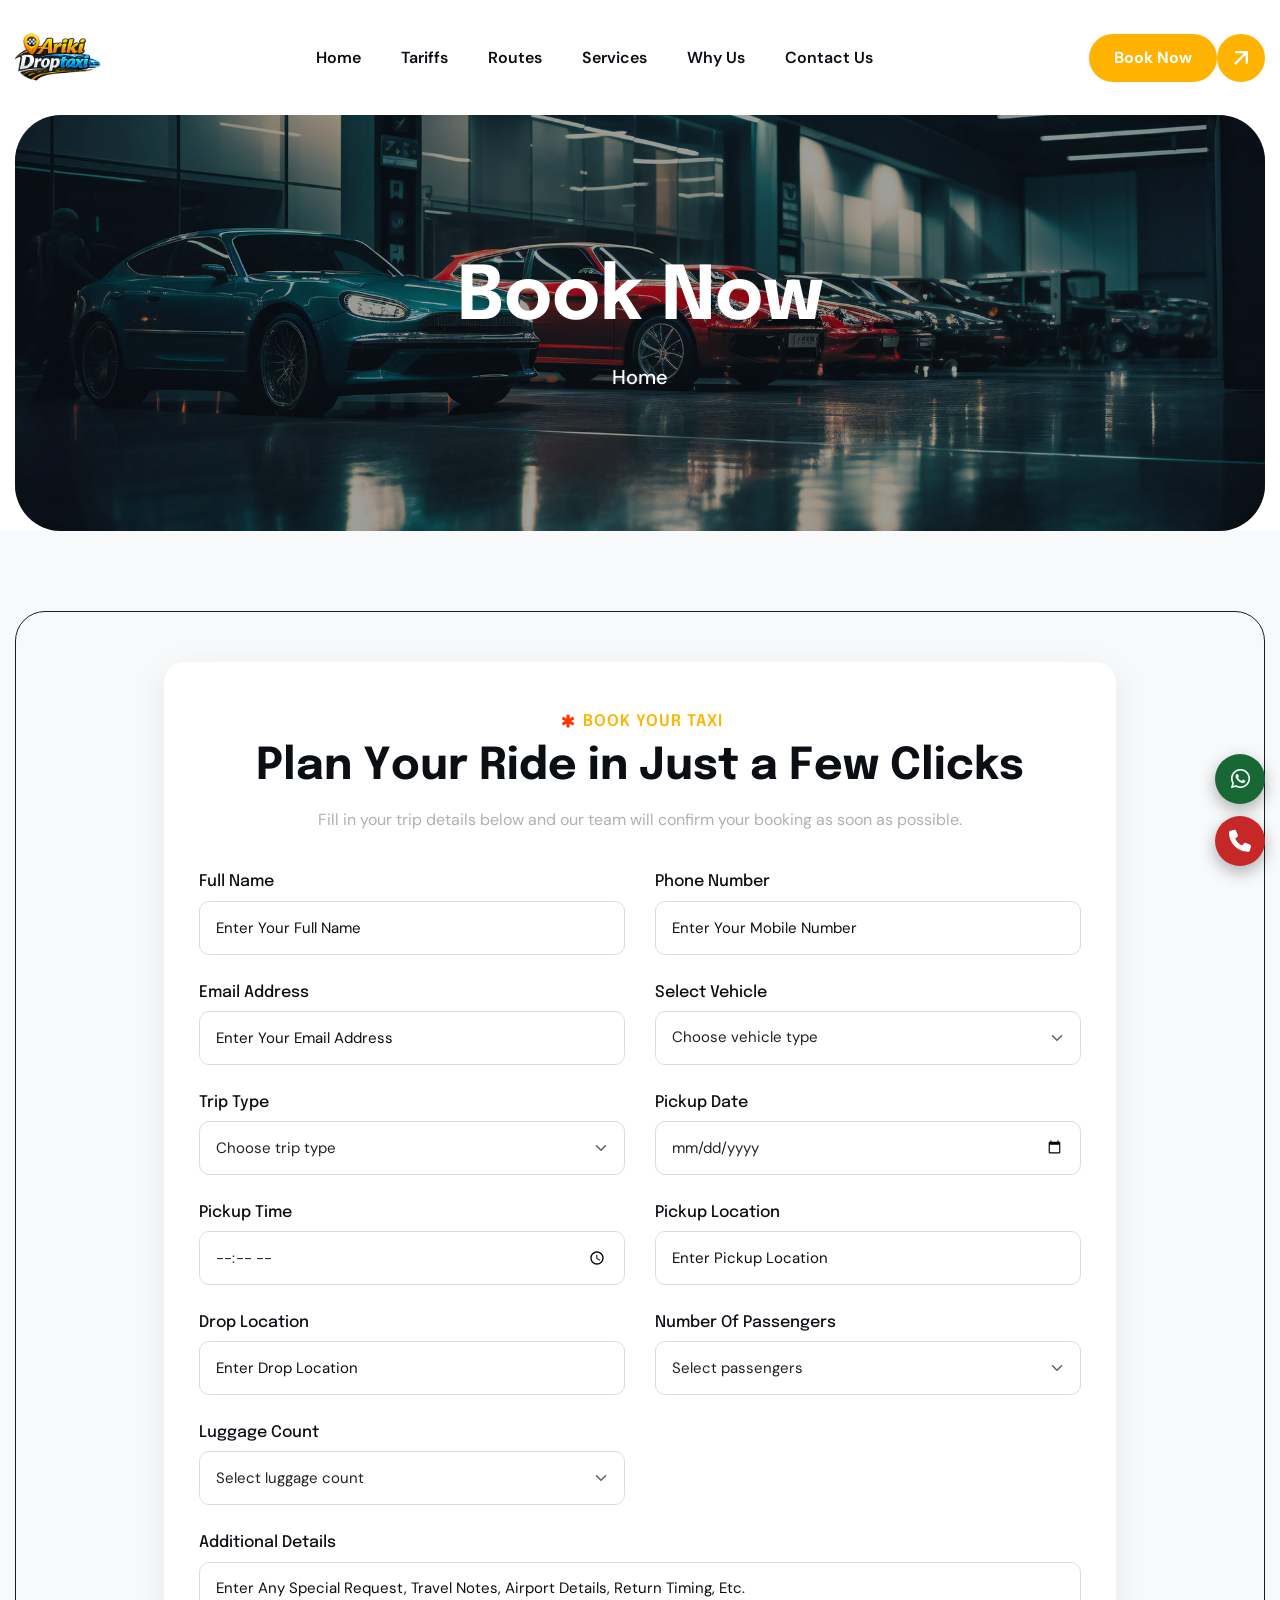
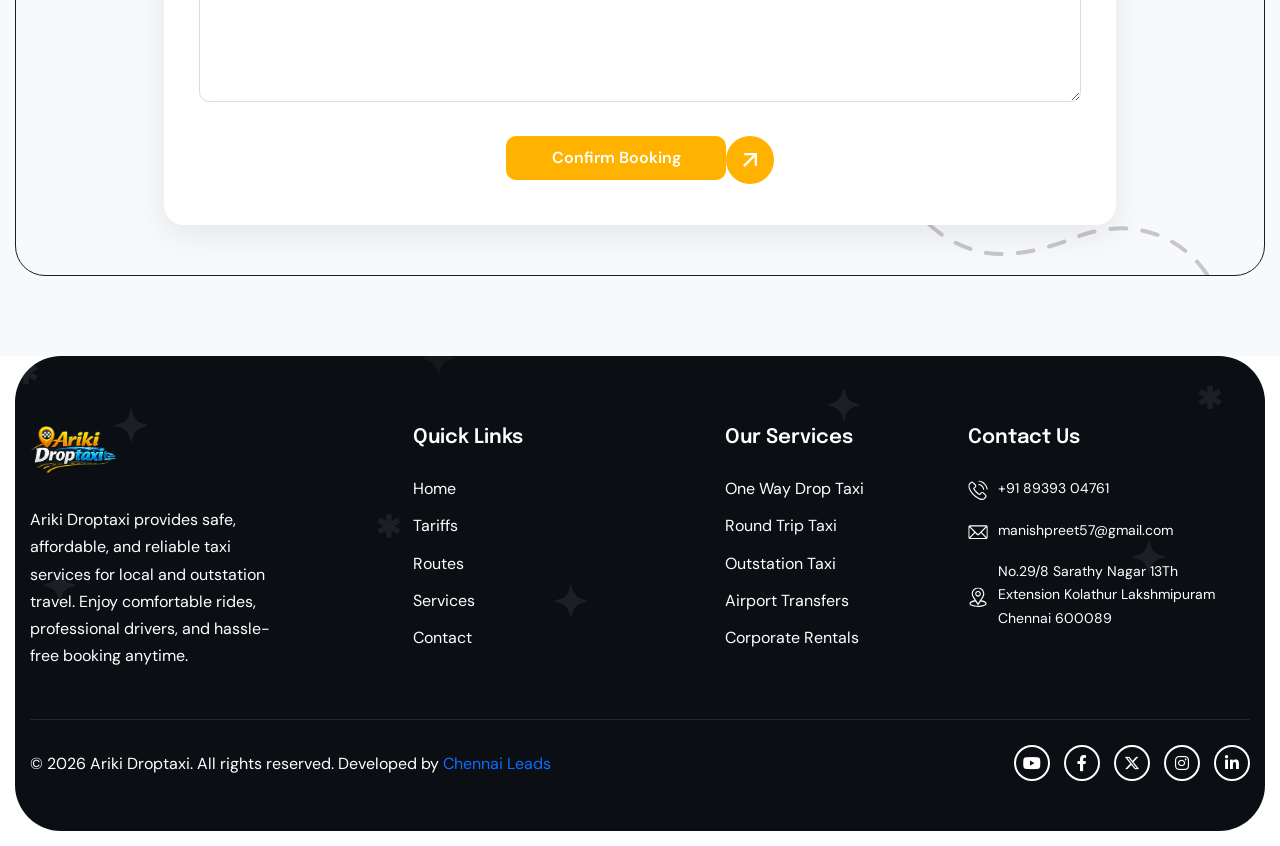
==== commit 48346154: "Update booknow.html" ====
--- a/booknow.html
+++ b/booknow.html
@@ -39,7 +39,8 @@
     .floating-contact {
   position: fixed;
   right: 15px;
-  top: 50%;
+    top: 90%;
+
   transform: translateY(-50%);
   z-index: 9999;
 
@@ -682,4 +683,4 @@
 </body>
 
 <!-- Mirrored from html.awaikenthemes.com/novaride/light/contact.html by HTTrack Website Copier/3.x [XR&CO'2014], Thu, 09 Apr 2026 07:12:47 GMT -->
-</html>+</html>
